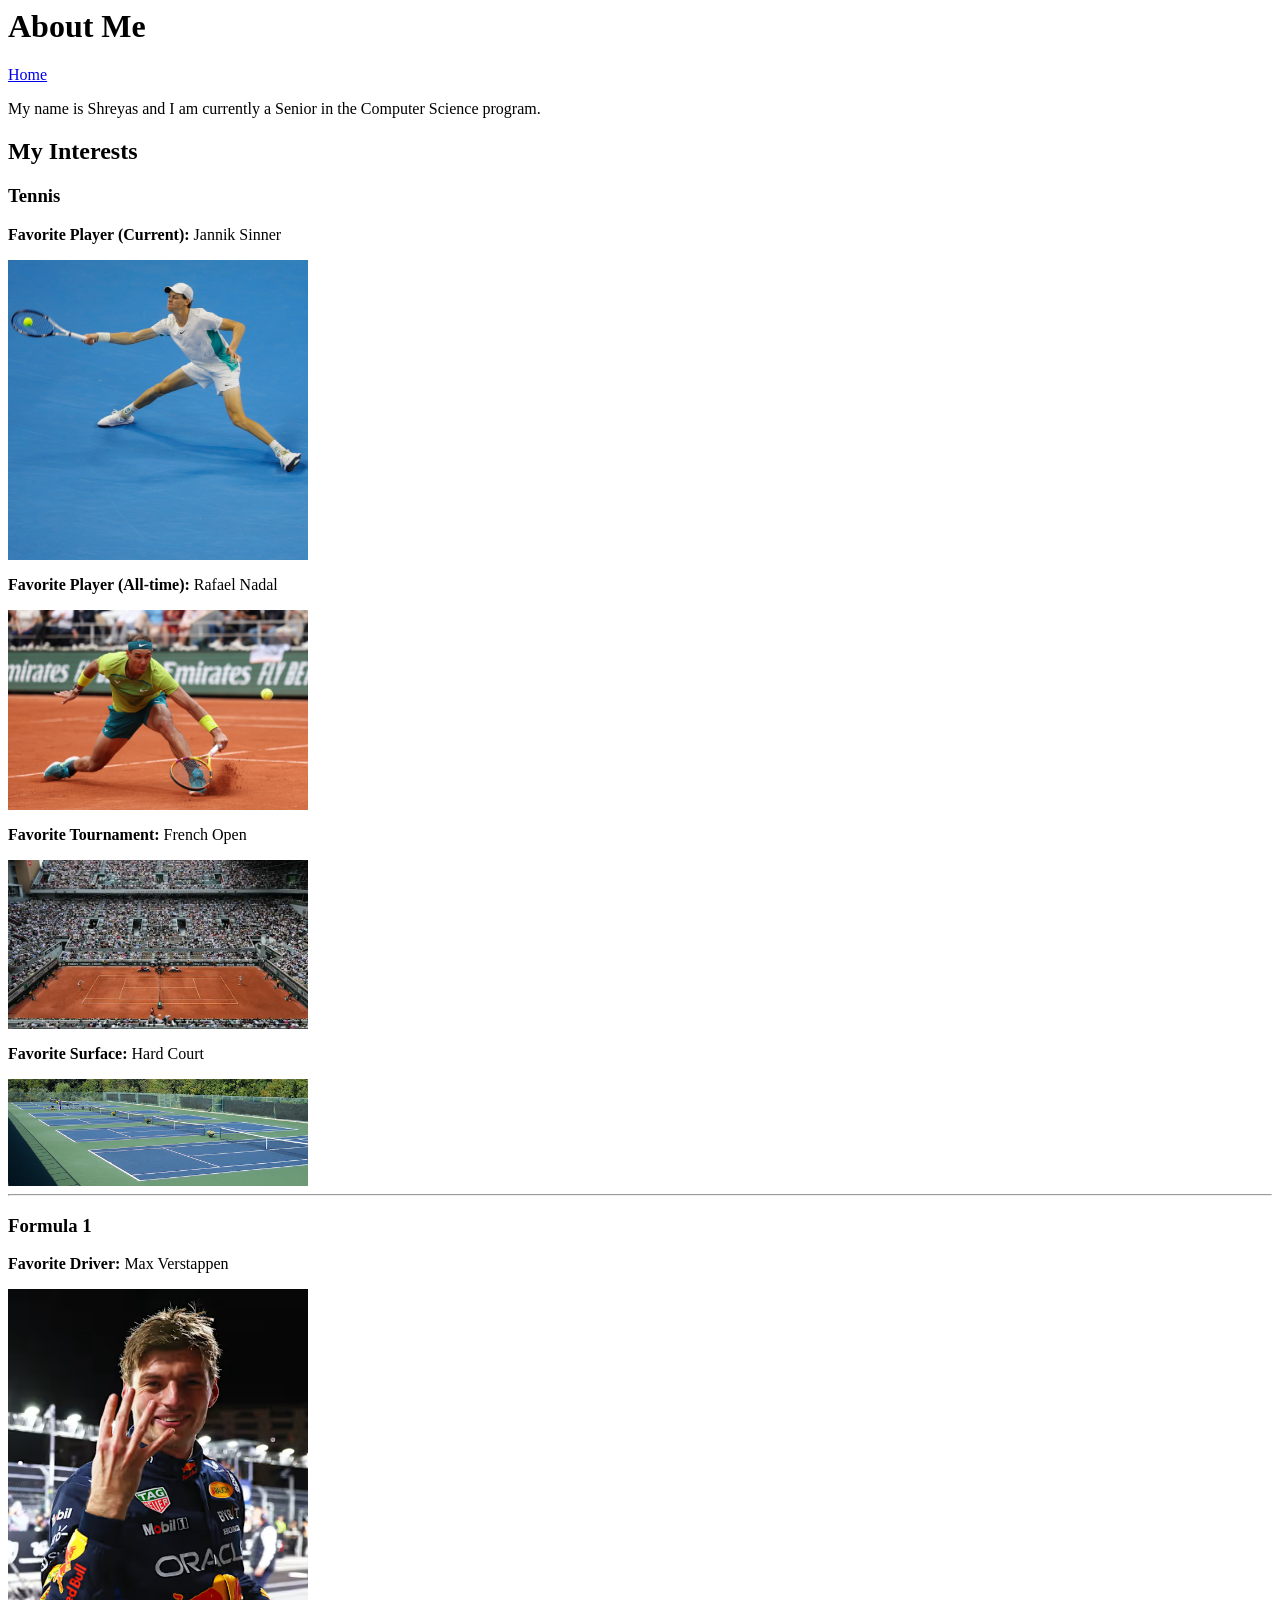
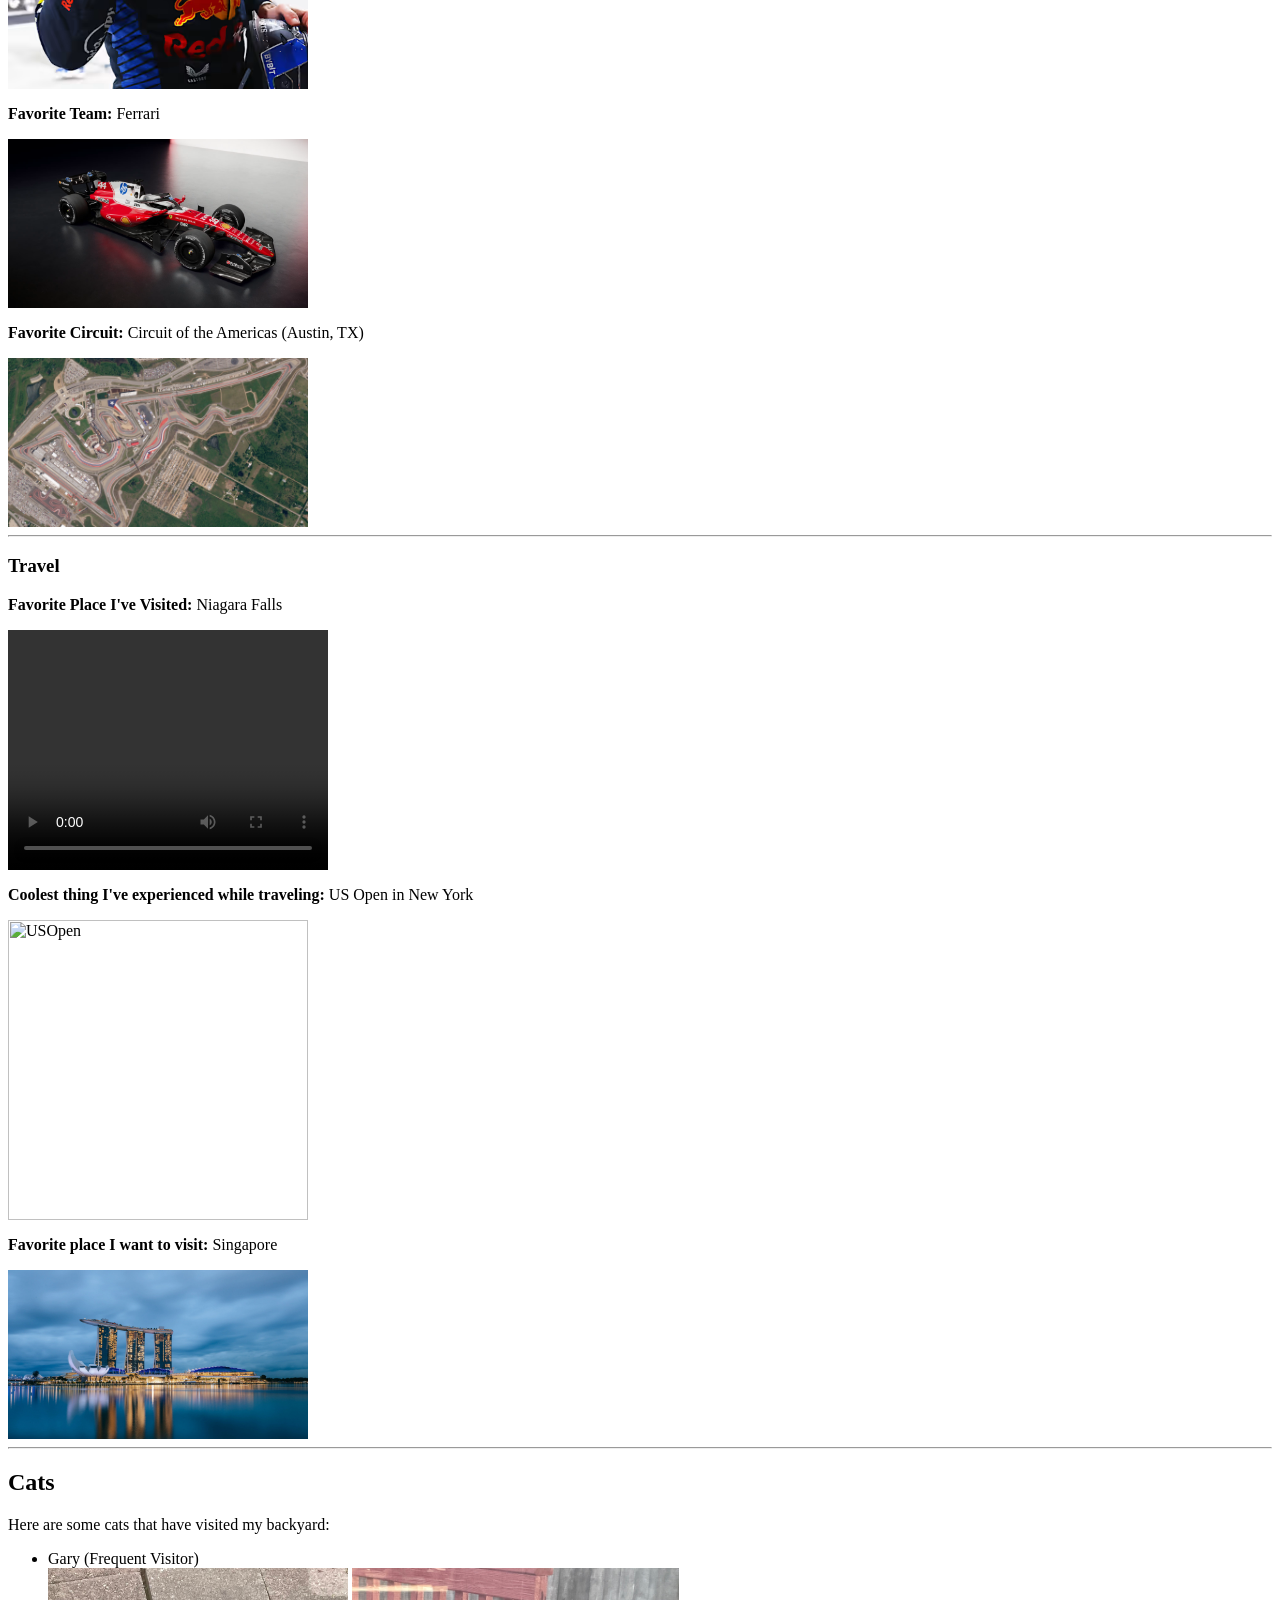
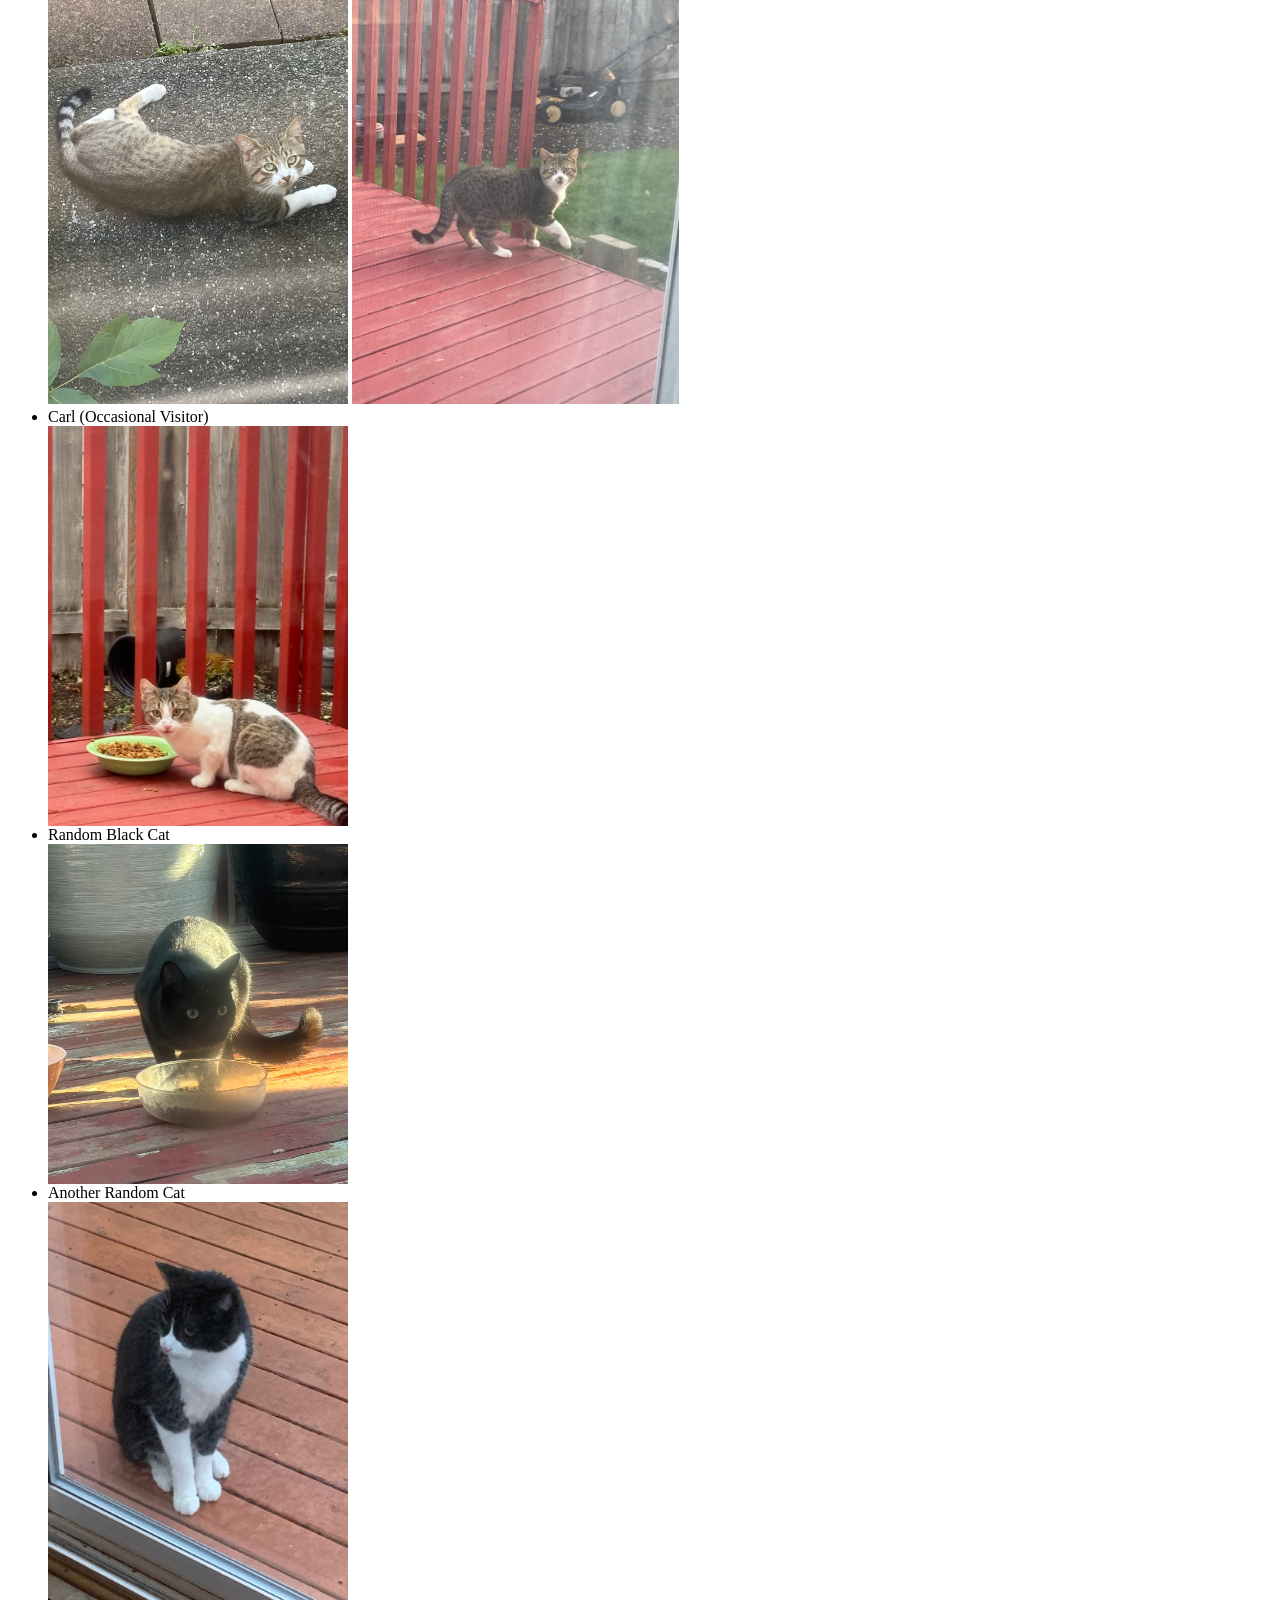
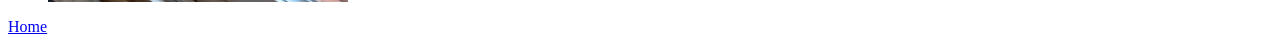
==== pages/aboutme.html @ 6d33c355 "small fix" ====
<html>
    <body>
        <h1>About Me</h1>
        <a href="../index.html">Home</a>
        <p>My name is Shreyas and I am currently a Senior in the Computer Science program.</p>
        <section>
            <h2>My Interests</h2>
            <h3>Tennis</h3>
                <p><strong>Favorite Player (Current):</strong> Jannik Sinner</p>
                    <img src="../images/Sinner.jpg" alt="Jannik Sinner" width="300"/>
                <p><strong>Favorite Player (All-time):</strong> Rafael Nadal</p>
                    <img src="../images/Rafa.jpg" alt="Rafael Nadal" width="300"/>
                <p><strong>Favorite Tournament:</strong> French Open</p>
                    <img src="../images/FrenchOpen.jpg" alt="French Open" width="300"/>
                <p><strong>Favorite Surface:</strong> Hard Court</p>
                    <img src="../images/HardCourts.jpg" alt="Hard Court" width="300"/>
            <hr/>

            <h3>Formula 1</h3>
                <p><strong>Favorite Driver:</strong> Max Verstappen</p>
                    <img src="../images/Verstappen.jpg" alt="Max Verstappen" width="300"/>
                <p><strong>Favorite Team:</strong> Ferrari</p>
                    <img src="../images/Ferrari.jpg" alt="Ferrari" width="300"/>
                <p><strong>Favorite Circuit:</strong> Circuit of the Americas (Austin, TX)</p>
                    <img src="../images/COTA.jpg" alt="Circuit of the Americas" width="300"/>
            <hr/>

            <h3>Travel</h3>
                <p><strong>Favorite Place I've Visited:</strong> Niagara Falls</p>
                    <video width="320" height="240" controls>
                        <source src="../video.mov" type="video/quicktime"/>
                        <source src="../video.mov" type="video/mp4"/>
                    </video>
                <p><strong>Coolest thing I've experienced while traveling:</strong> US Open in New York</p>
                    <img src="../images/USOpen.jpg" alt="USOpen" width="300"/>
                <p><strong>Favorite place I want to visit:</strong> Singapore</p>
                    <img src="../images/Singapore.jpg" alt="Singapore" width="300"/>
            <hr/>
        </section>

        <section>
            <h2>Cats</h2>
            <p>Here are some cats that have visited my backyard:</p>
            <ul>
                <li>Gary (Frequent Visitor)</li>
                    <img src="../images/Gary.jpg" alt="Gary" width="300"/>
                    <img src="../images/Gary2.jpg" alt="Gary2" width="327"/>
                <li>Carl (Occasional Visitor)</li>
                    <img src="../images/Carl.jpg" alt="Carl" width="300"/>
                <li>Random Black Cat</li>
                    <img src="../images/BlackCat.jpg" alt="Black Cat" width="300"/>
                <li>Another Random Cat</li>
                    <img src="../images/BlackWhiteCat.JPG" alt="Black and White Cat" width="300"/>
            </ul>
        </section>

        <a href="../index.html">Home</a>
    </body>
</html>
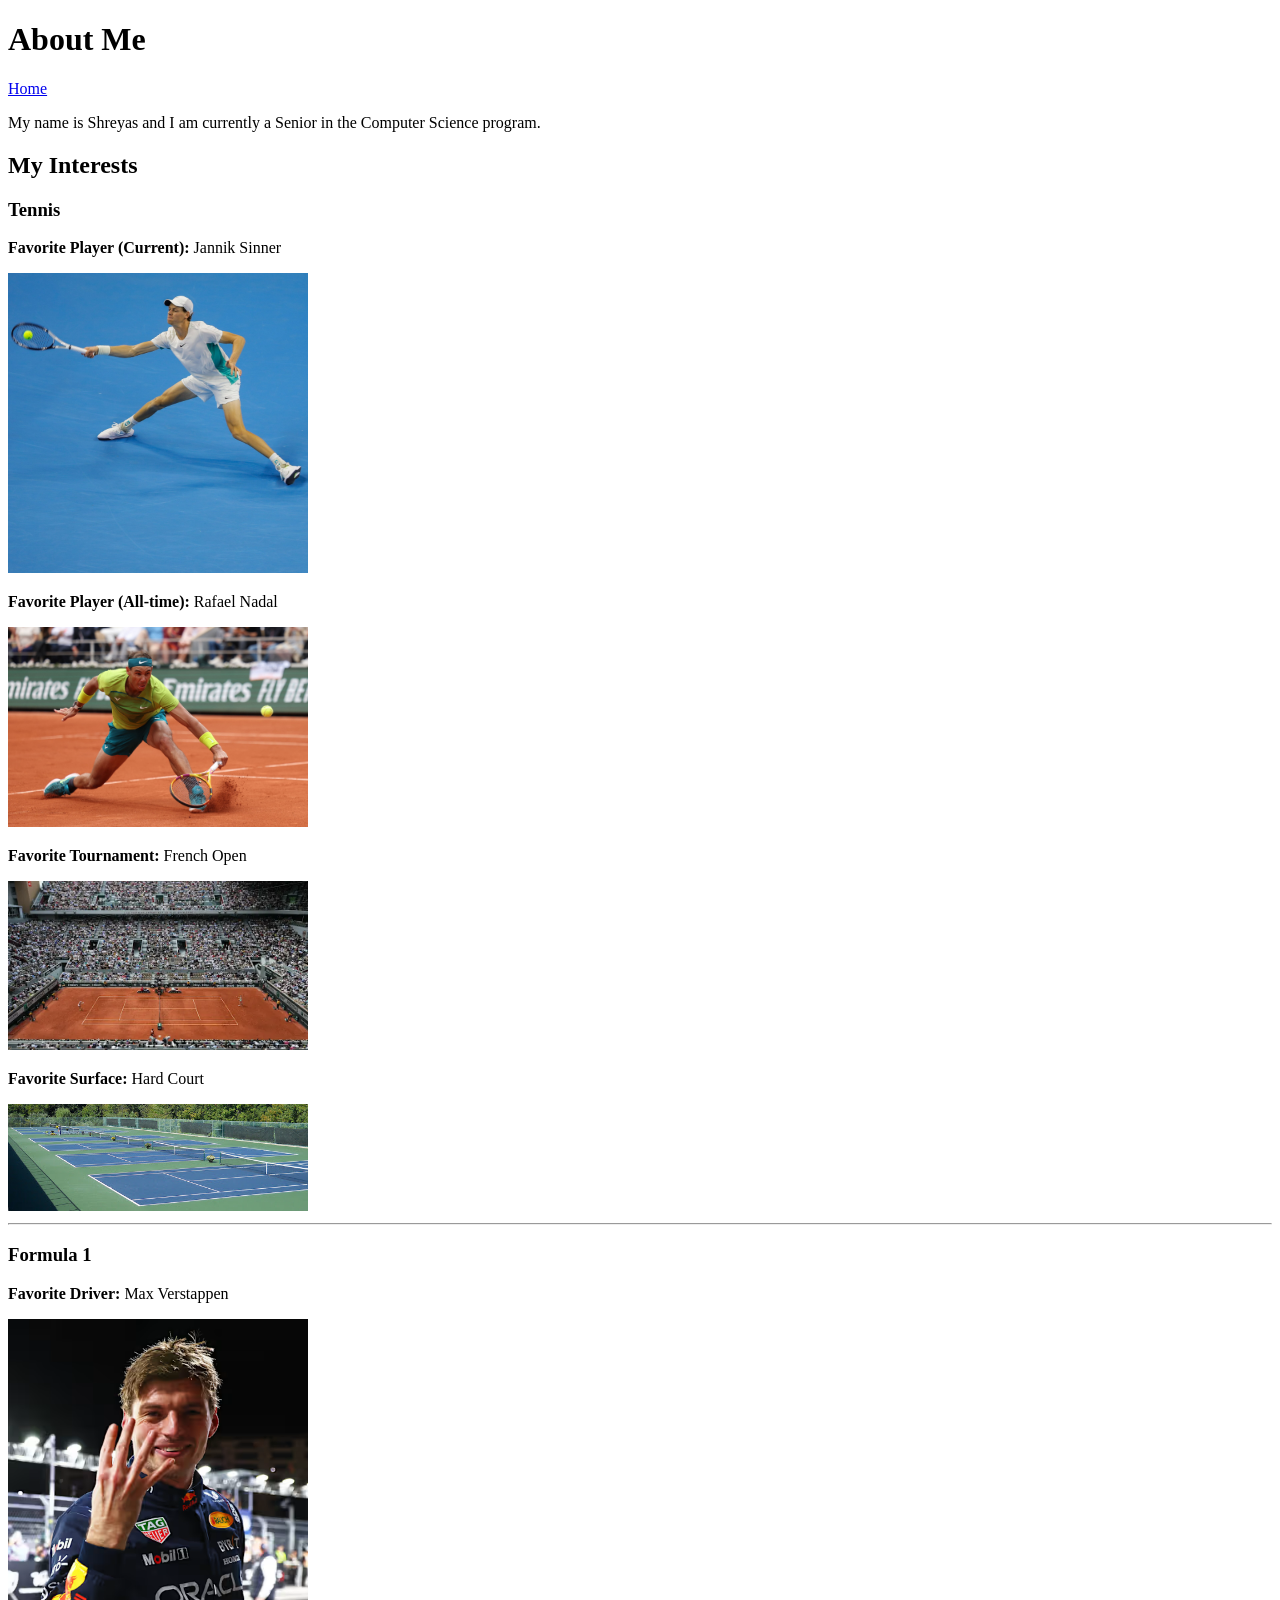
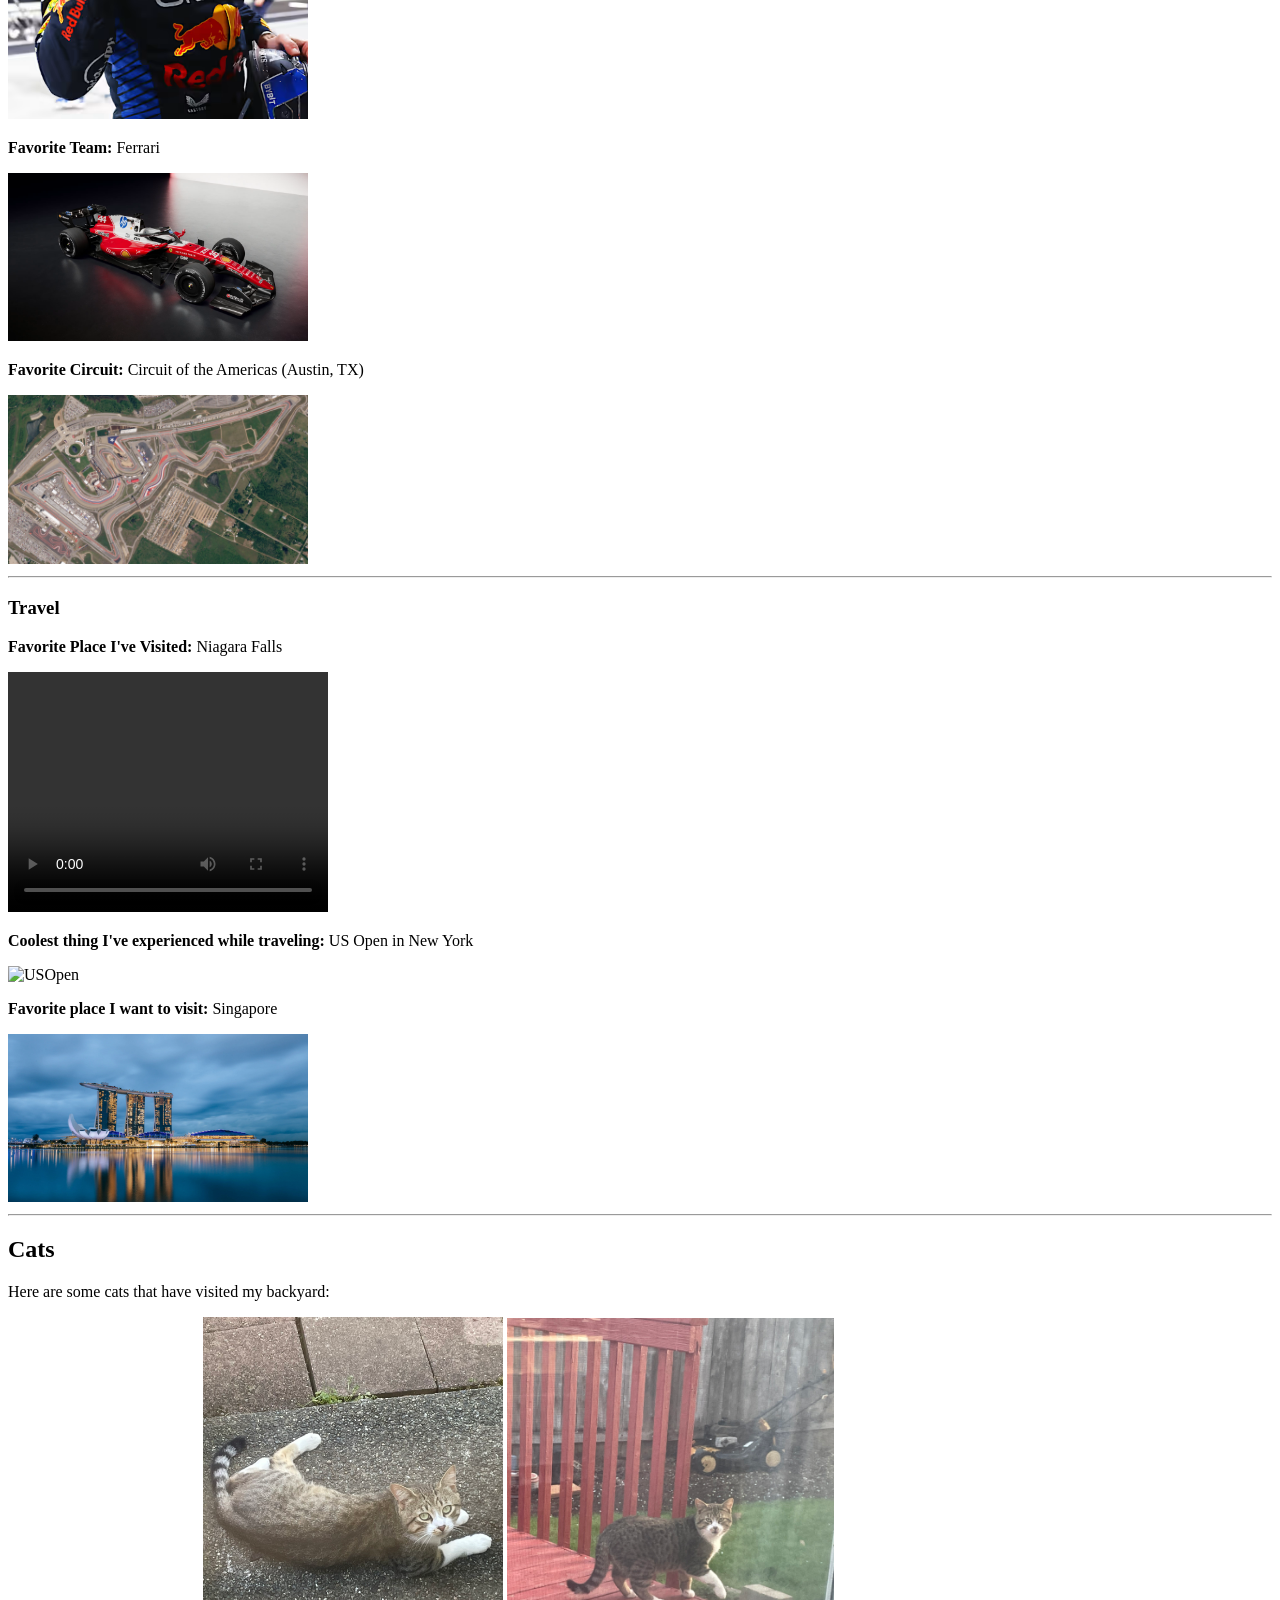
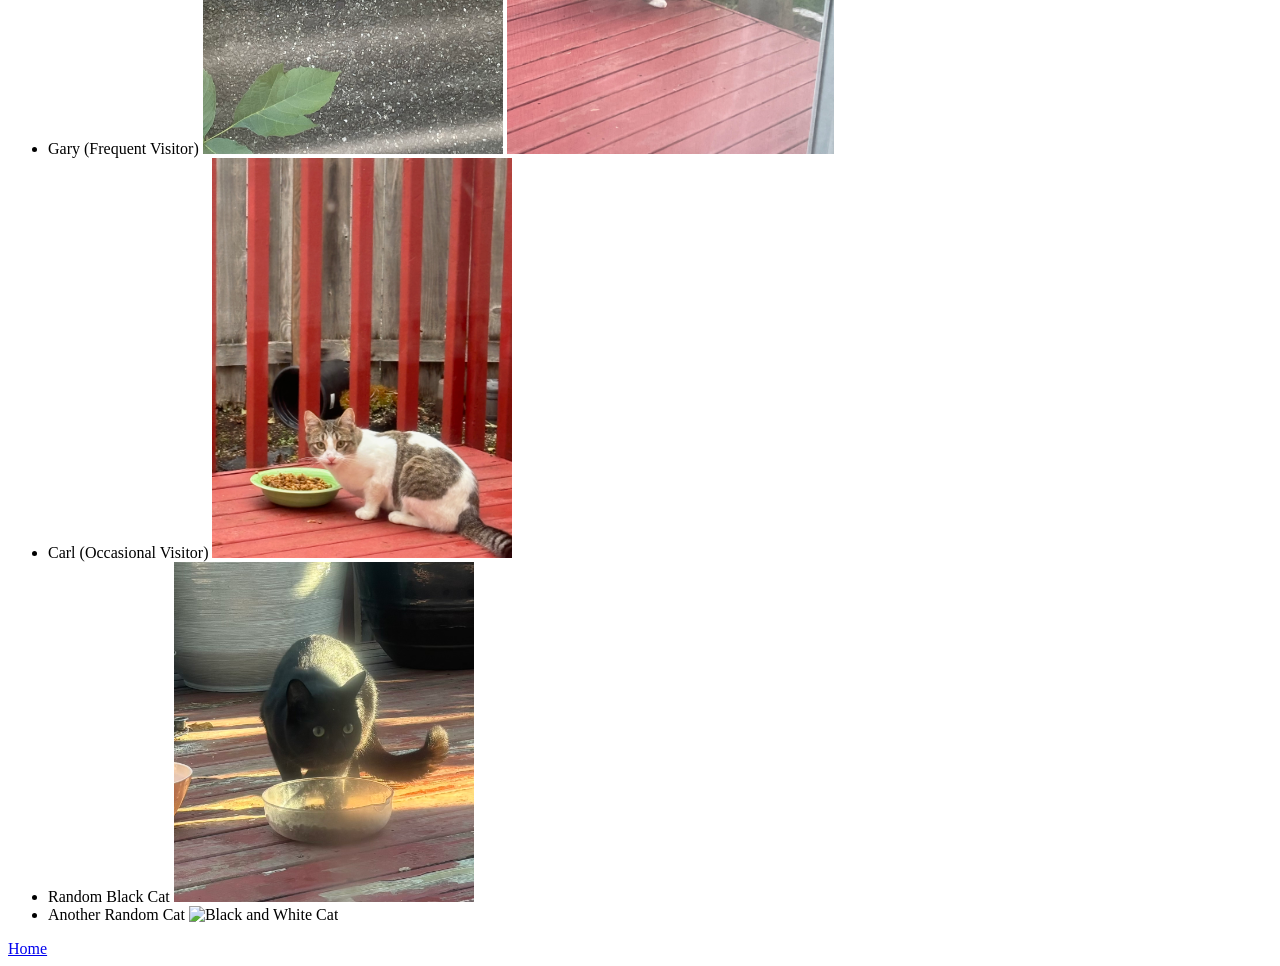
==== commit 7609ffeb: "More validator fixes" ====
--- a/pages/aboutme.html
+++ b/pages/aboutme.html
@@ -1,4 +1,8 @@
-<html>
+<!DOCTYPE html>
+<html lang="en">
+    <head>
+        <title>About Me</title>
+    </head>
     <body>
         <h1>About Me</h1>
         <a href="../index.html">Home</a>
@@ -7,50 +11,58 @@
             <h2>My Interests</h2>
             <h3>Tennis</h3>
                 <p><strong>Favorite Player (Current):</strong> Jannik Sinner</p>
-                    <img src="../images/Sinner.jpg" alt="Jannik Sinner" width="300"/>
+                    <img src="../images/Sinner.jpg" alt="Jannik Sinner" width="300">
                 <p><strong>Favorite Player (All-time):</strong> Rafael Nadal</p>
-                    <img src="../images/Rafa.jpg" alt="Rafael Nadal" width="300"/>
+                    <img src="../images/Rafa.jpg" alt="Rafael Nadal" width="300">
                 <p><strong>Favorite Tournament:</strong> French Open</p>
-                    <img src="../images/FrenchOpen.jpg" alt="French Open" width="300"/>
+                    <img src="../images/FrenchOpen.jpg" alt="French Open" width="300">
                 <p><strong>Favorite Surface:</strong> Hard Court</p>
-                    <img src="../images/HardCourts.jpg" alt="Hard Court" width="300"/>
-            <hr/>
+                    <img src="../images/HardCourts.jpg" alt="Hard Court" width="300">
+            <hr>
 
             <h3>Formula 1</h3>
                 <p><strong>Favorite Driver:</strong> Max Verstappen</p>
-                    <img src="../images/Verstappen.jpg" alt="Max Verstappen" width="300"/>
+                    <img src="../images/Verstappen.jpg" alt="Max Verstappen" width="300">
                 <p><strong>Favorite Team:</strong> Ferrari</p>
-                    <img src="../images/Ferrari.jpg" alt="Ferrari" width="300"/>
+                    <img src="../images/Ferrari.jpg" alt="Ferrari" width="300">
                 <p><strong>Favorite Circuit:</strong> Circuit of the Americas (Austin, TX)</p>
-                    <img src="../images/COTA.jpg" alt="Circuit of the Americas" width="300"/>
-            <hr/>
+                    <img src="../images/COTA.jpg" alt="Circuit of the Americas" width="300">
+            <hr>
 
             <h3>Travel</h3>
                 <p><strong>Favorite Place I've Visited:</strong> Niagara Falls</p>
                     <video width="320" height="240" controls>
-                        <source src="../video.mov" type="video/quicktime"/>
-                        <source src="../video.mov" type="video/mp4"/>
+                        <source src="../video.mov" type="video/quicktime">
+                        <source src="../video.mov" type="video/mp4">
                     </video>
                 <p><strong>Coolest thing I've experienced while traveling:</strong> US Open in New York</p>
-                    <img src="../images/USOpen.jpg" alt="USOpen" width="300"/>
+                    <img src="../images/USOpen.jpg" alt="USOpen" width="300">
                 <p><strong>Favorite place I want to visit:</strong> Singapore</p>
-                    <img src="../images/Singapore.jpg" alt="Singapore" width="300"/>
-            <hr/>
+                    <img src="../images/Singapore.jpg" alt="Singapore" width="300">
+            <hr>
         </section>
 
         <section>
             <h2>Cats</h2>
             <p>Here are some cats that have visited my backyard:</p>
             <ul>
-                <li>Gary (Frequent Visitor)</li>
-                    <img src="../images/Gary.jpg" alt="Gary" width="300"/>
-                    <img src="../images/Gary2.jpg" alt="Gary2" width="327"/>
-                <li>Carl (Occasional Visitor)</li>
-                    <img src="../images/Carl.jpg" alt="Carl" width="300"/>
-                <li>Random Black Cat</li>
-                    <img src="../images/BlackCat.jpg" alt="Black Cat" width="300"/>
-                <li>Another Random Cat</li>
-                    <img src="../images/BlackWhiteCat.JPG" alt="Black and White Cat" width="300"/>
+                <li>
+                    Gary (Frequent Visitor)
+                    <img src="../images/Gary.jpg" alt="Gary" width="300">
+                    <img src="../images/Gary2.jpg" alt="Gary2" width="327">
+                </li>
+                <li>
+                    Carl (Occasional Visitor)
+                    <img src="../images/Carl.jpg" alt="Carl" width="300">
+                </li>
+                <li>
+                    Random Black Cat
+                    <img src="../images/BlackCat.jpg" alt="Black Cat" width="300">
+                </li>
+                <li>
+                    Another Random Cat
+                    <img src="../images/BlackWhiteCat.jpg" alt="Black and White Cat" width="300">
+                </li>
             </ul>
         </section>
 
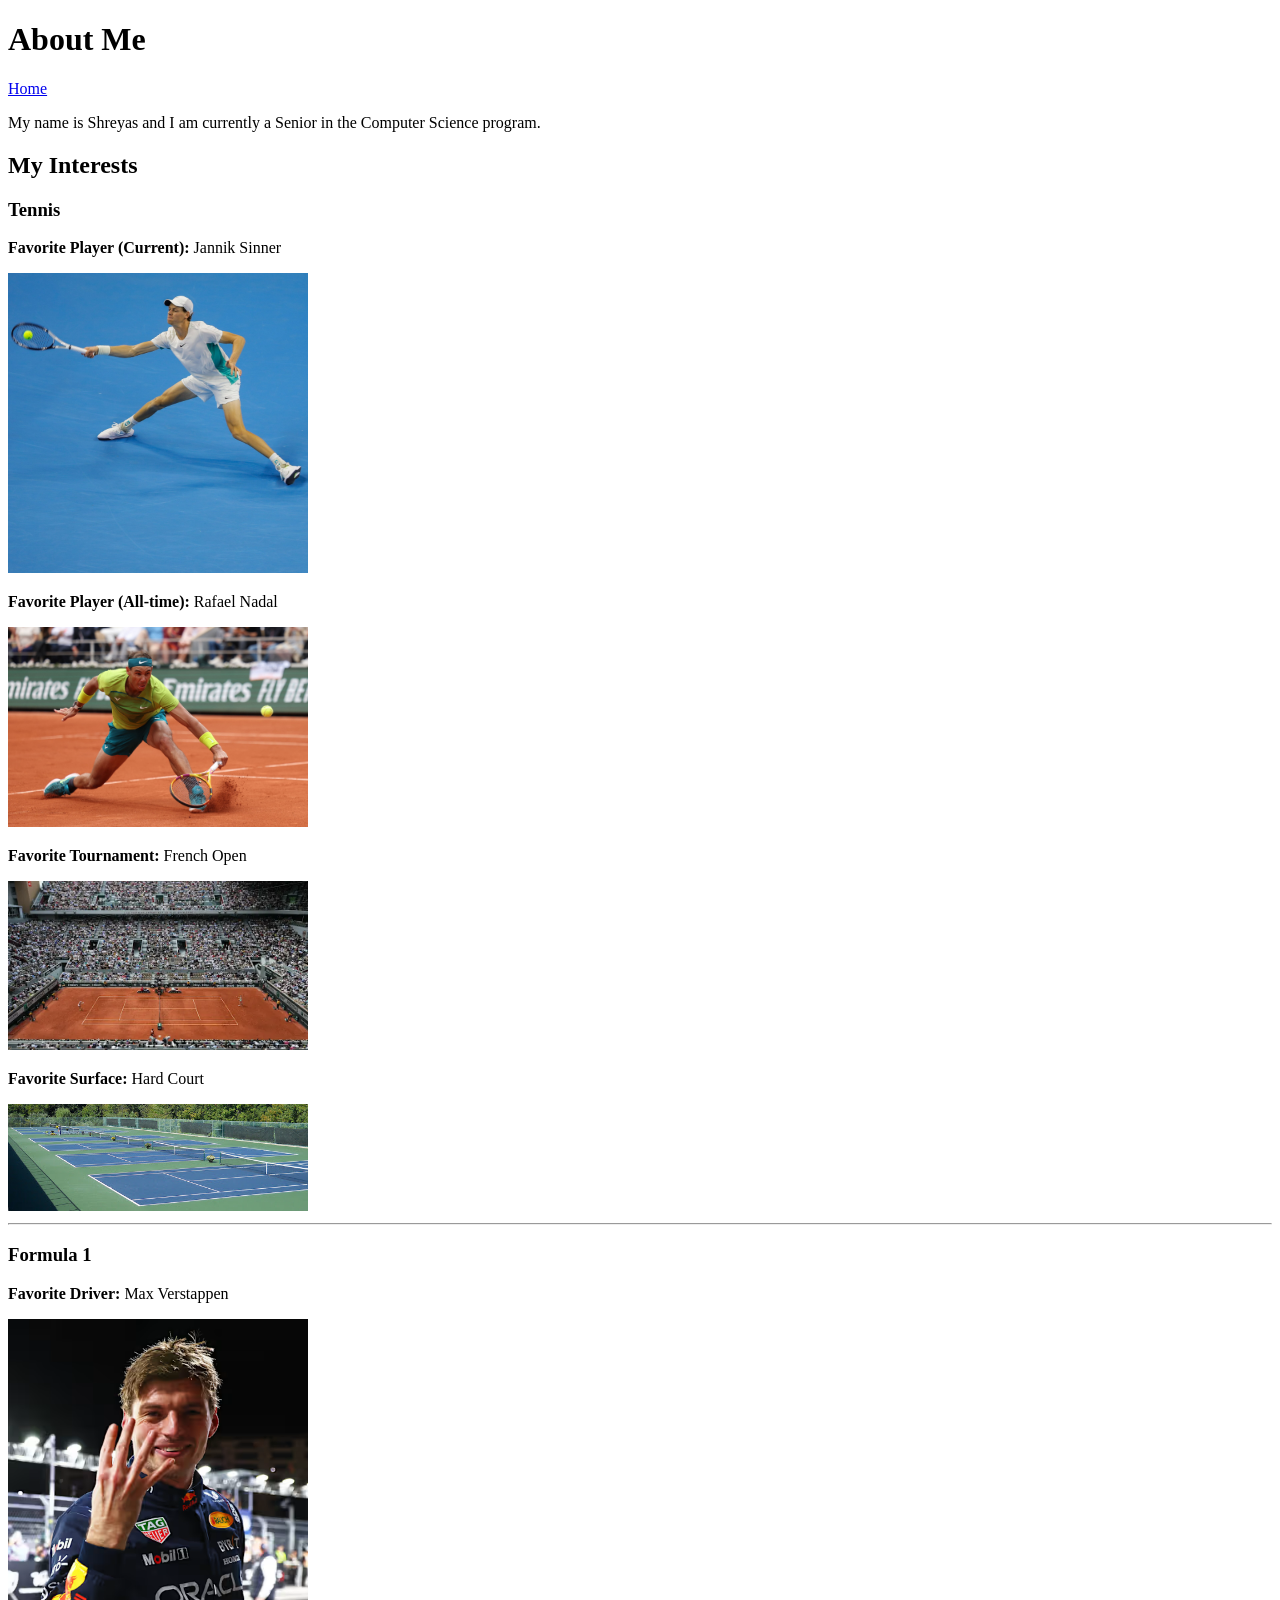
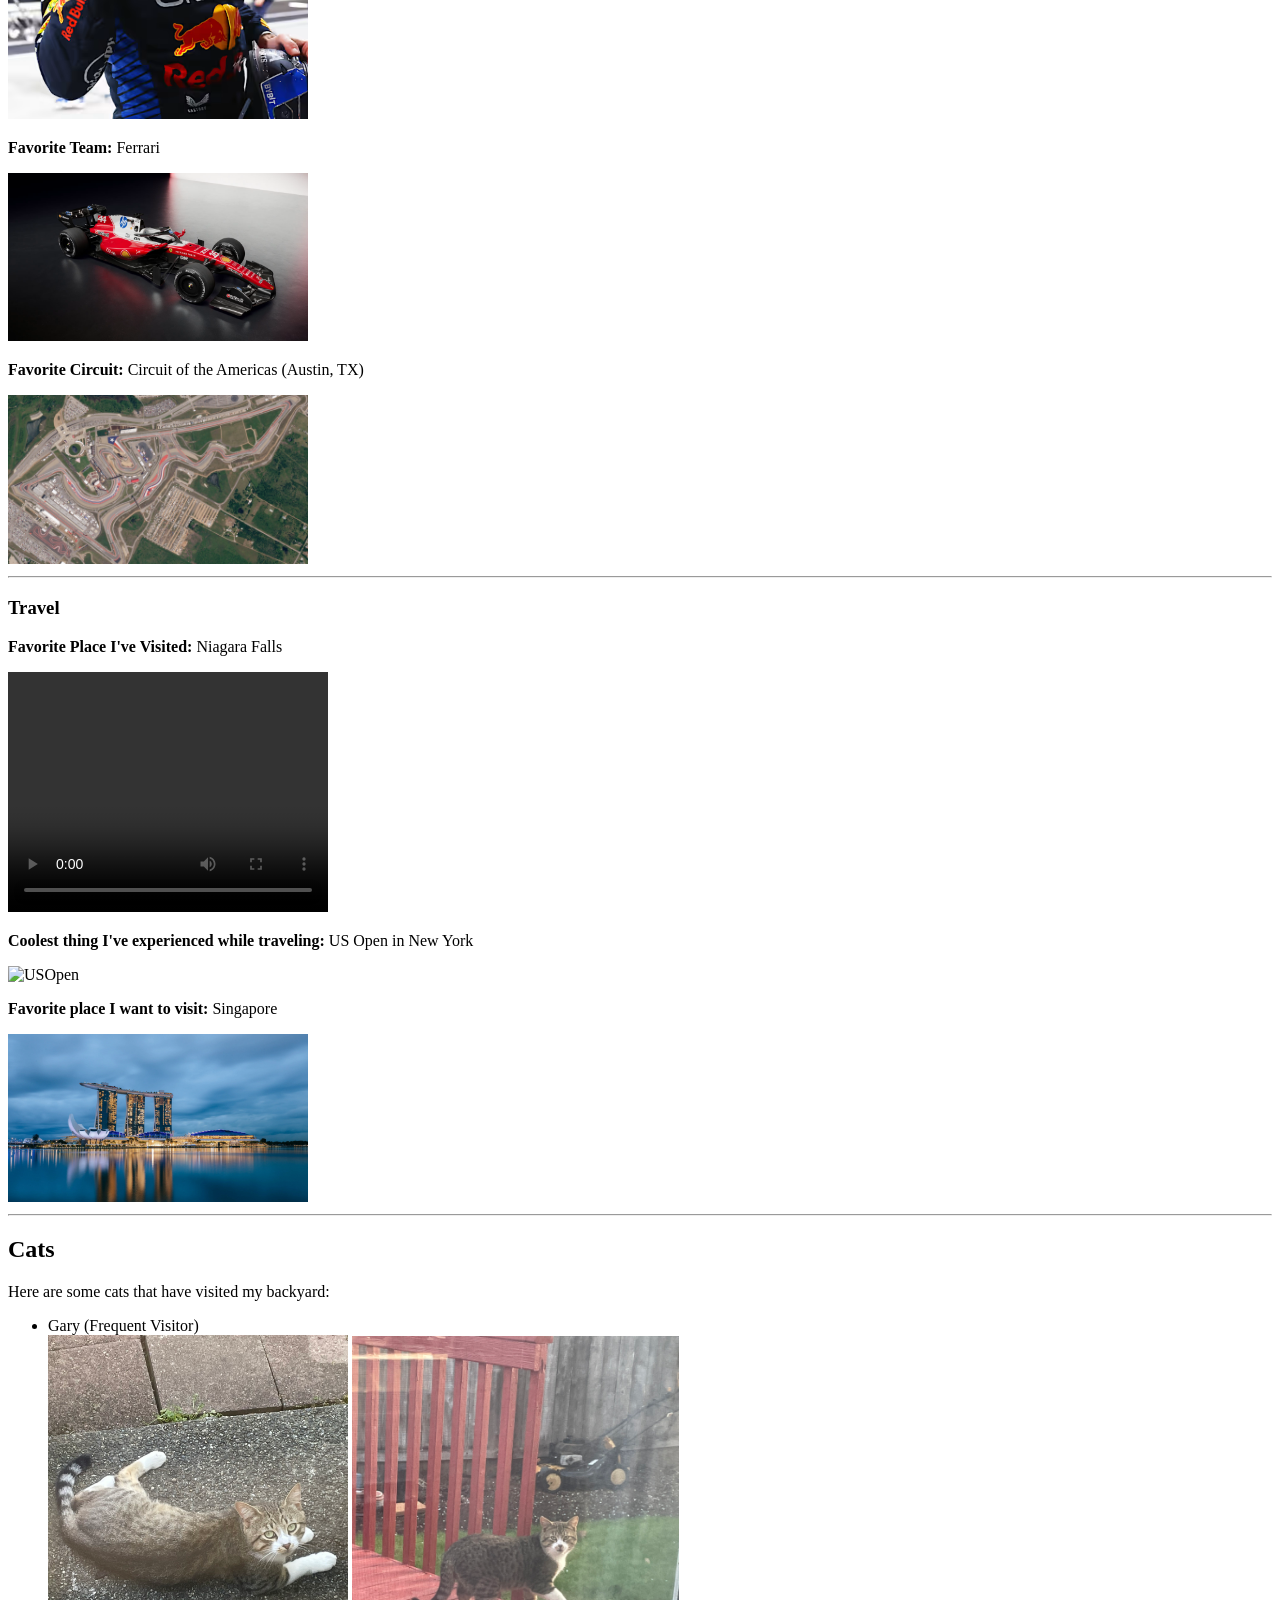
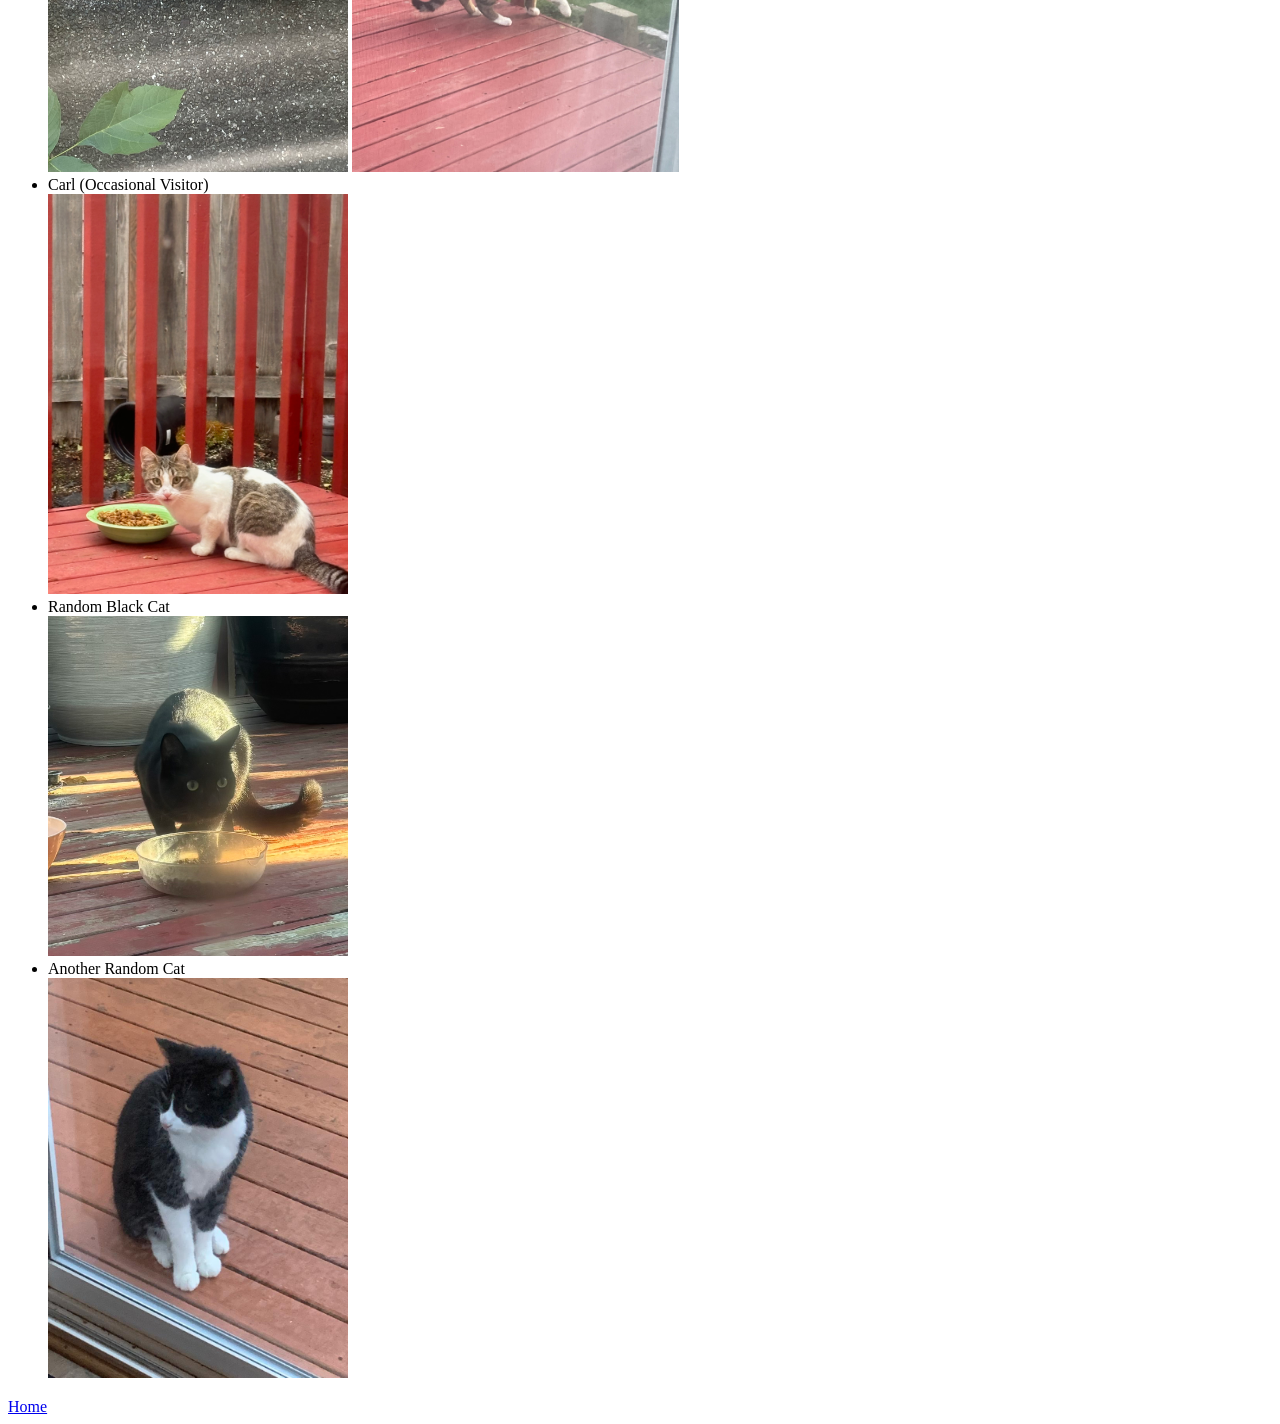
==== commit 1d7c375d: "Formatting fix" ====
--- a/pages/aboutme.html
+++ b/pages/aboutme.html
@@ -47,21 +47,21 @@
             <p>Here are some cats that have visited my backyard:</p>
             <ul>
                 <li>
-                    Gary (Frequent Visitor)
+                    Gary (Frequent Visitor) <br>
                     <img src="../images/Gary.jpg" alt="Gary" width="300">
                     <img src="../images/Gary2.jpg" alt="Gary2" width="327">
                 </li>
                 <li>
-                    Carl (Occasional Visitor)
+                    Carl (Occasional Visitor) <br>
                     <img src="../images/Carl.jpg" alt="Carl" width="300">
                 </li>
                 <li>
-                    Random Black Cat
+                    Random Black Cat <br>
                     <img src="../images/BlackCat.jpg" alt="Black Cat" width="300">
                 </li>
                 <li>
-                    Another Random Cat
-                    <img src="../images/BlackWhiteCat.jpg" alt="Black and White Cat" width="300">
+                    Another Random Cat <br>
+                    <img src="../images/WhiteBlackCat.jpg" alt="Black and White Cat" width="300">
                 </li>
             </ul>
         </section>
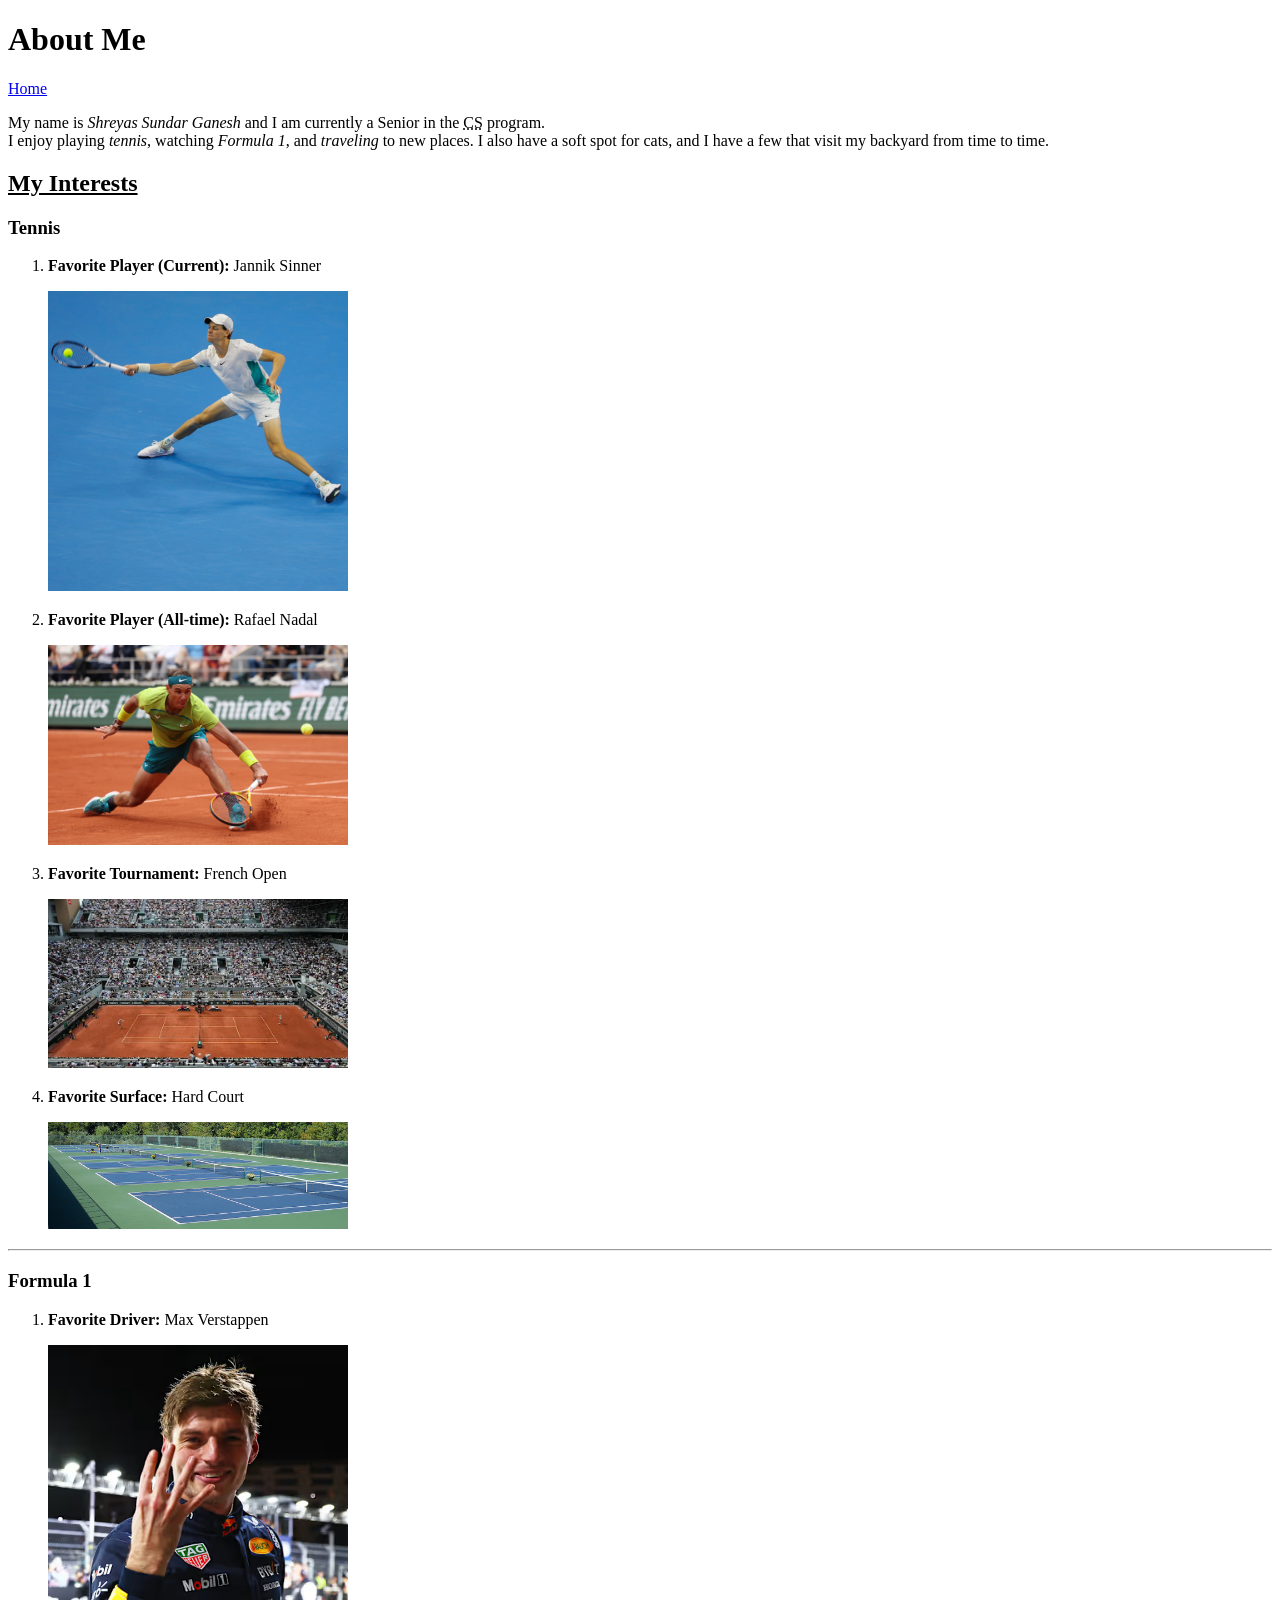
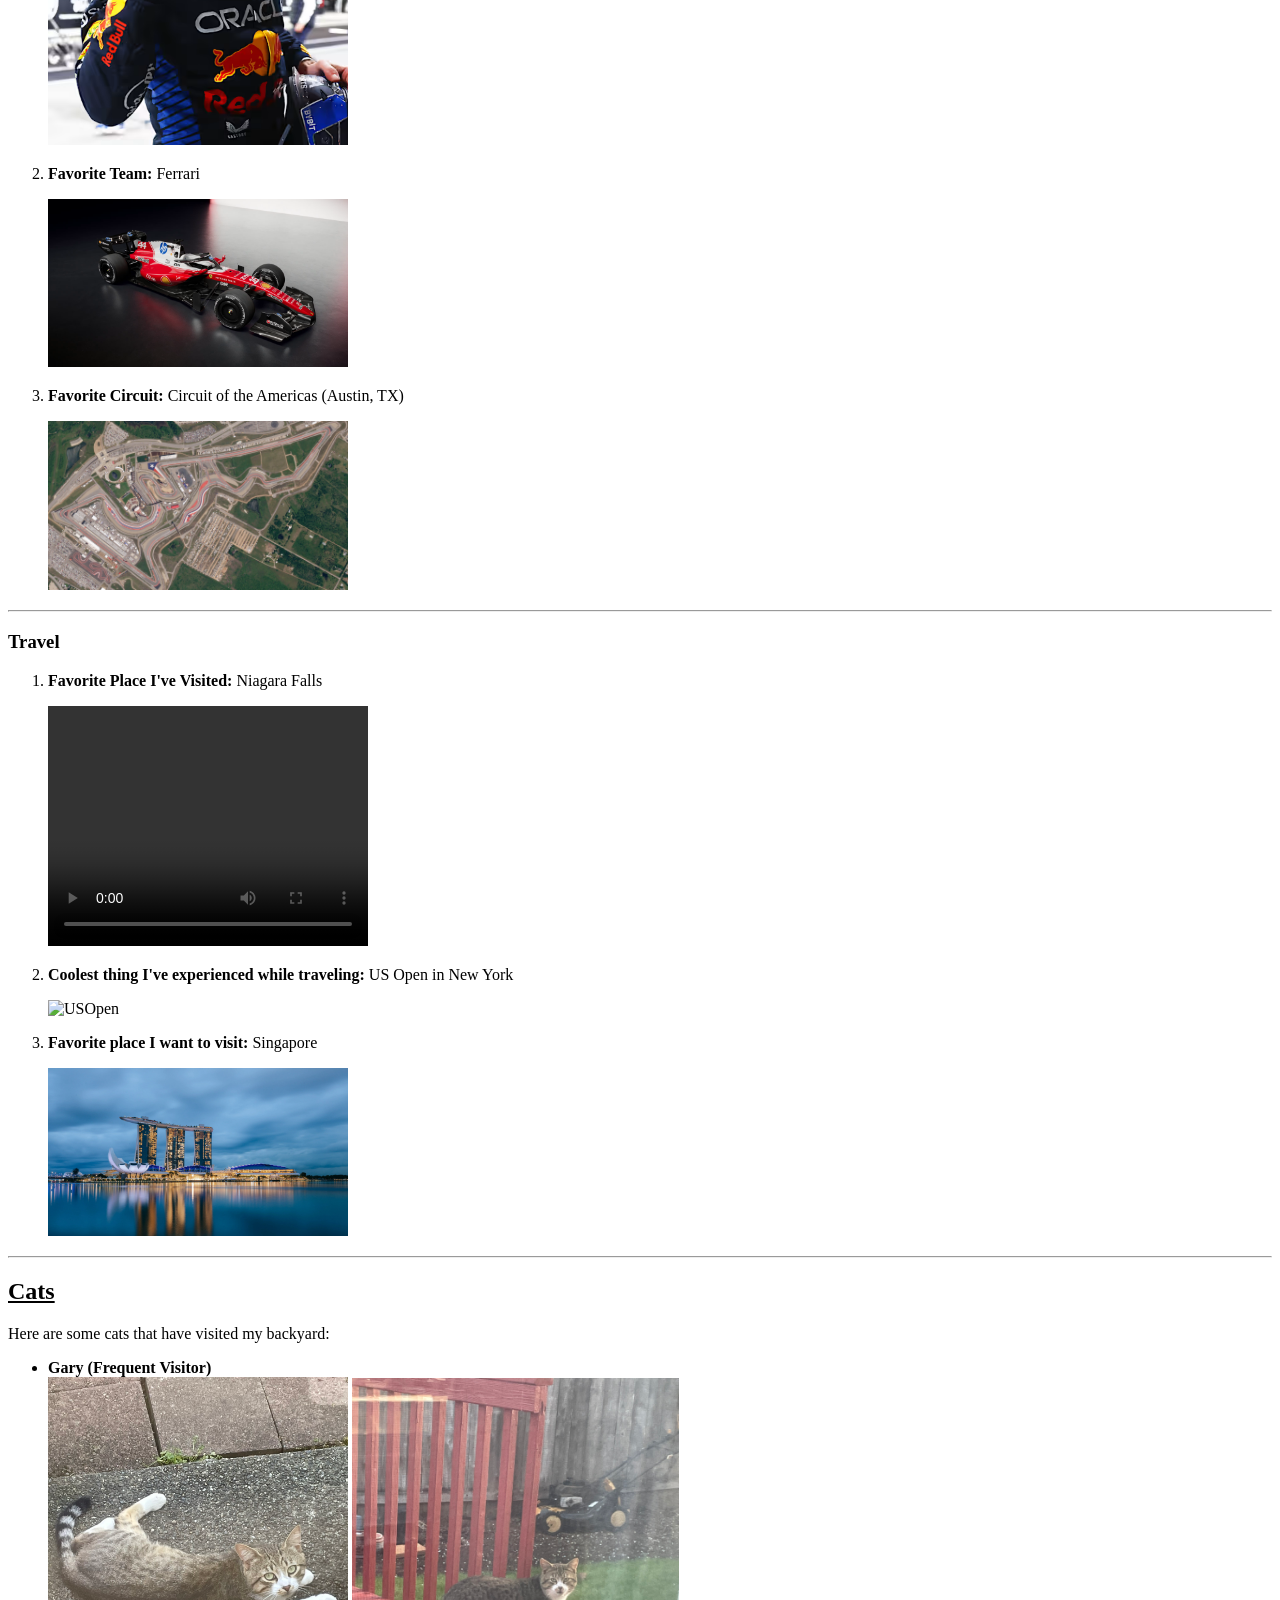
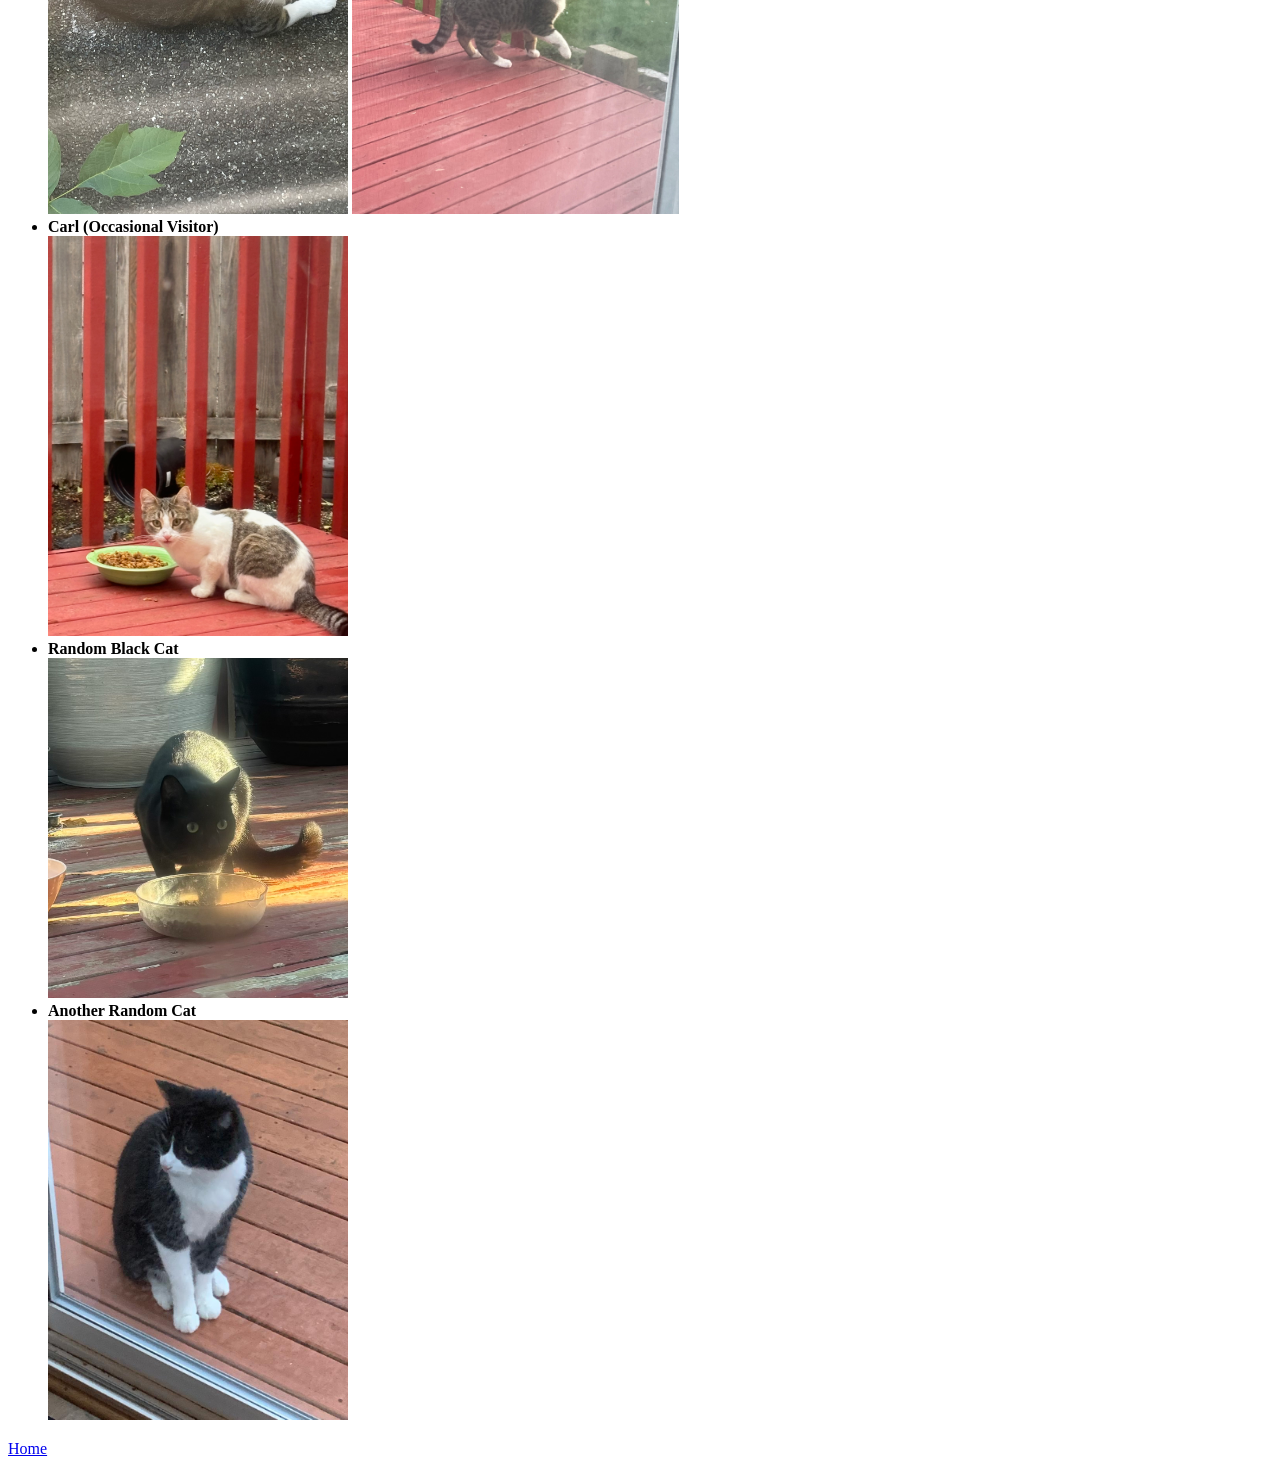
==== commit 7a86a79c: "Add some more elements" ====
--- a/pages/aboutme.html
+++ b/pages/aboutme.html
@@ -6,61 +6,91 @@
     <body>
         <h1>About Me</h1>
         <a href="../index.html">Home</a>
-        <p>My name is Shreyas and I am currently a Senior in the Computer Science program.</p>
+        <p>
+            <span>My name is <em>Shreyas Sundar Ganesh</em> and I am currently a Senior in the <abbr title="Computer Science">CS</abbr> program.</span> <br>
+            <span>I enjoy playing <i>tennis</i>, watching <i>Formula 1</i>, and <i>traveling</i> to new places. I also have a soft spot for cats, and I have a few that visit my backyard from time to time.</span>
+        </p>
         <section>
-            <h2>My Interests</h2>
+            <h2><u>My Interests</u></h2>
             <h3>Tennis</h3>
-                <p><strong>Favorite Player (Current):</strong> Jannik Sinner</p>
+            <ol>
+                <li>
+                    <p><strong>Favorite Player (Current):</strong> Jannik Sinner</p>
                     <img src="../images/Sinner.jpg" alt="Jannik Sinner" width="300">
-                <p><strong>Favorite Player (All-time):</strong> Rafael Nadal</p>
+                </li>
+                <li>
+                    <p><strong>Favorite Player (All-time):</strong> Rafael Nadal</p>
                     <img src="../images/Rafa.jpg" alt="Rafael Nadal" width="300">
-                <p><strong>Favorite Tournament:</strong> French Open</p>
+                </li>
+                <li>
+                    <p><strong>Favorite Tournament:</strong> French Open</p>
                     <img src="../images/FrenchOpen.jpg" alt="French Open" width="300">
-                <p><strong>Favorite Surface:</strong> Hard Court</p>
+                </li>
+                <li>
+                    <p><strong>Favorite Surface:</strong> Hard Court</p>
                     <img src="../images/HardCourts.jpg" alt="Hard Court" width="300">
+                </li>
+            </ol>
+            </section>
             <hr>
 
             <h3>Formula 1</h3>
-                <p><strong>Favorite Driver:</strong> Max Verstappen</p>
+            <ol>
+                <li>
+                    <p><strong>Favorite Driver:</strong> Max Verstappen</p>
                     <img src="../images/Verstappen.jpg" alt="Max Verstappen" width="300">
-                <p><strong>Favorite Team:</strong> Ferrari</p>
+                </li>
+                <li>
+                    <p><strong>Favorite Team:</strong> Ferrari</p>
                     <img src="../images/Ferrari.jpg" alt="Ferrari" width="300">
-                <p><strong>Favorite Circuit:</strong> Circuit of the Americas (Austin, TX)</p>
+                </li>
+                <li>
+                    <p><strong>Favorite Circuit:</strong> Circuit of the Americas (Austin, TX)</p>
                     <img src="../images/COTA.jpg" alt="Circuit of the Americas" width="300">
+                </li>
+            </ol>
             <hr>
 
             <h3>Travel</h3>
-                <p><strong>Favorite Place I've Visited:</strong> Niagara Falls</p>
+            <ol>
+                <li>
+                    <p><strong>Favorite Place I've Visited:</strong> Niagara Falls</p>
                     <video width="320" height="240" controls>
                         <source src="../video.mov" type="video/quicktime">
                         <source src="../video.mov" type="video/mp4">
                     </video>
-                <p><strong>Coolest thing I've experienced while traveling:</strong> US Open in New York</p>
+                </li>
+                <li>
+                    <p><strong>Coolest thing I've experienced while traveling:</strong> US Open in New York</p>
                     <img src="../images/USOpen.jpg" alt="USOpen" width="300">
-                <p><strong>Favorite place I want to visit:</strong> Singapore</p>
+                </li>
+                <li>
+                    <p><strong>Favorite place I want to visit:</strong> Singapore</p>
                     <img src="../images/Singapore.jpg" alt="Singapore" width="300">
+                </li>
+            </ol>
             <hr>
         </section>
 
         <section>
-            <h2>Cats</h2>
+            <h2><u>Cats</u></h2>
             <p>Here are some cats that have visited my backyard:</p>
             <ul>
                 <li>
-                    Gary (Frequent Visitor) <br>
+                    <b>Gary (Frequent Visitor)</b> <br>
                     <img src="../images/Gary.jpg" alt="Gary" width="300">
                     <img src="../images/Gary2.jpg" alt="Gary2" width="327">
                 </li>
                 <li>
-                    Carl (Occasional Visitor) <br>
+                    <b>Carl (Occasional Visitor)</b> <br>
                     <img src="../images/Carl.jpg" alt="Carl" width="300">
                 </li>
                 <li>
-                    Random Black Cat <br>
+                    <b>Random Black Cat</b> <br>
                     <img src="../images/BlackCat.jpg" alt="Black Cat" width="300">
                 </li>
                 <li>
-                    Another Random Cat <br>
+                    <b>Another Random Cat</b> <br>
                     <img src="../images/WhiteBlackCat.jpg" alt="Black and White Cat" width="300">
                 </li>
             </ul>
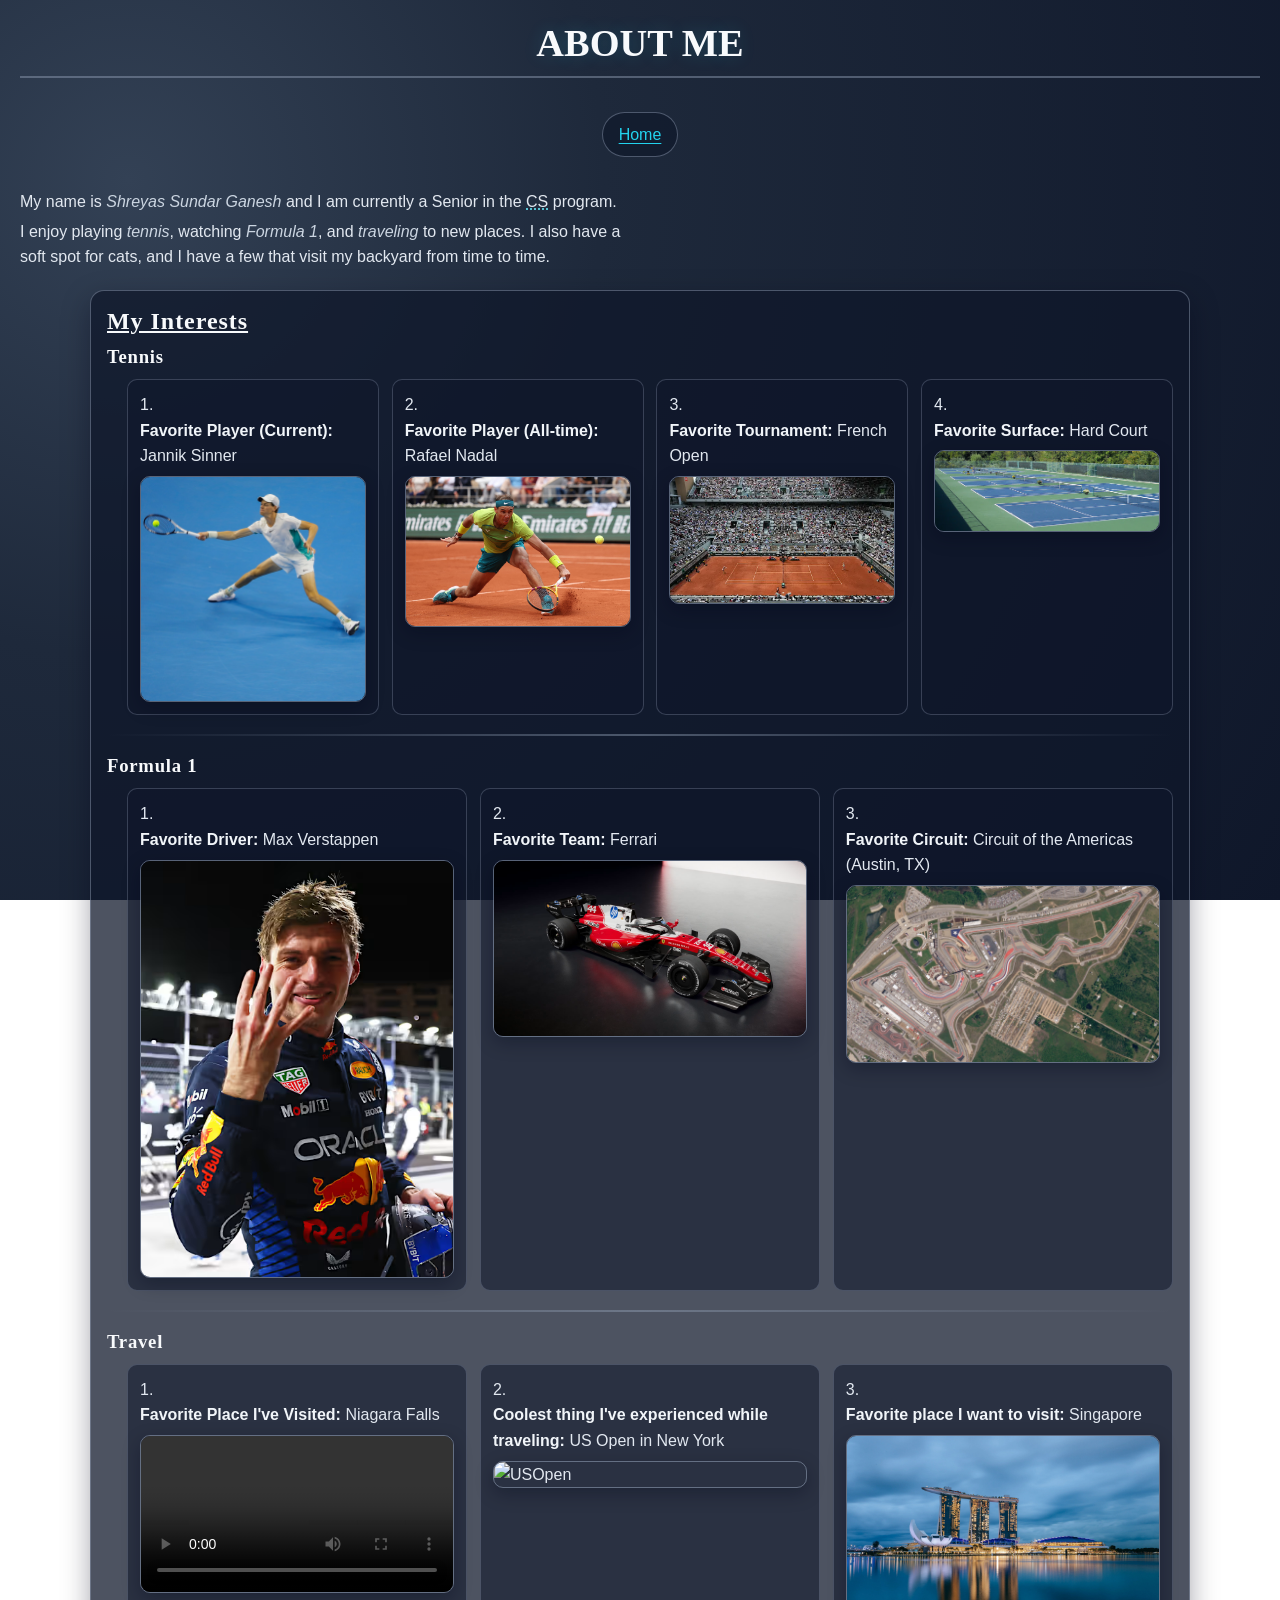
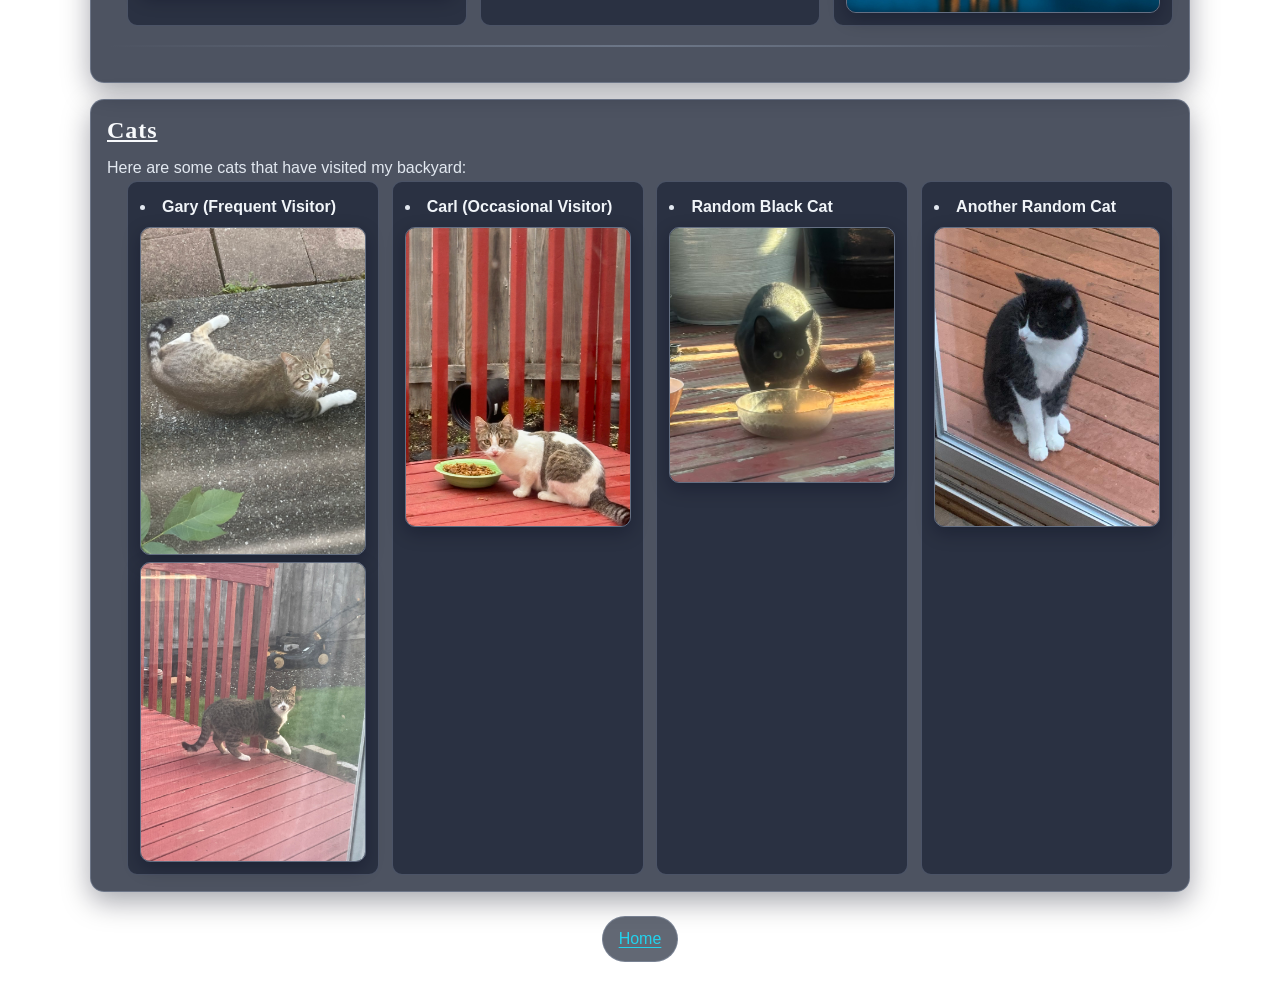
==== commit c4e744f2: "websiteCSS" ====
--- a/pages/aboutme.html
+++ b/pages/aboutme.html
@@ -1,11 +1,14 @@
 <!DOCTYPE html>
 <html lang="en">
     <head>
+        <meta charset="UTF-8">
+        <meta name="viewport" content="width=device-width, initial-scale=1.0">
         <title>About Me</title>
+        <link rel="stylesheet" href="../styles/style.css">
     </head>
     <body>
-        <h1>About Me</h1>
-        <a href="../index.html">Home</a>
+        <h1 class="title">About Me</h1>
+        <a href="../index.html" class="choice">Home</a>
         <p>
             <span>My name is <em>Shreyas Sundar Ganesh</em> and I am currently a Senior in the <abbr title="Computer Science">CS</abbr> program.</span> <br>
             <span>I enjoy playing <i>tennis</i>, watching <i>Formula 1</i>, and <i>traveling</i> to new places. I also have a soft spot for cats, and I have a few that visit my backyard from time to time.</span>
@@ -16,37 +19,36 @@
             <ol>
                 <li>
                     <p><strong>Favorite Player (Current):</strong> Jannik Sinner</p>
-                    <img src="../images/Sinner.jpg" alt="Jannik Sinner" width="300">
+                    <img src="../images/Sinner.jpg" alt="Jannik Sinner">
                 </li>
                 <li>
                     <p><strong>Favorite Player (All-time):</strong> Rafael Nadal</p>
-                    <img src="../images/Rafa.jpg" alt="Rafael Nadal" width="300">
+                    <img src="../images/Rafa.jpg" alt="Rafael Nadal">
                 </li>
                 <li>
                     <p><strong>Favorite Tournament:</strong> French Open</p>
-                    <img src="../images/FrenchOpen.jpg" alt="French Open" width="300">
+                    <img src="../images/FrenchOpen.jpg" alt="French Open">
                 </li>
                 <li>
                     <p><strong>Favorite Surface:</strong> Hard Court</p>
-                    <img src="../images/HardCourts.jpg" alt="Hard Court" width="300">
+                    <img src="../images/HardCourts.jpg" alt="Hard Court">
                 </li>
             </ol>
-            </section>
             <hr>
 
             <h3>Formula 1</h3>
             <ol>
                 <li>
                     <p><strong>Favorite Driver:</strong> Max Verstappen</p>
-                    <img src="../images/Verstappen.jpg" alt="Max Verstappen" width="300">
+                    <img src="../images/Verstappen.jpg" alt="Max Verstappen">
                 </li>
                 <li>
                     <p><strong>Favorite Team:</strong> Ferrari</p>
-                    <img src="../images/Ferrari.jpg" alt="Ferrari" width="300">
+                    <img src="../images/Ferrari.jpg" alt="Ferrari">
                 </li>
                 <li>
                     <p><strong>Favorite Circuit:</strong> Circuit of the Americas (Austin, TX)</p>
-                    <img src="../images/COTA.jpg" alt="Circuit of the Americas" width="300">
+                    <img src="../images/COTA.jpg" alt="Circuit of the Americas">
                 </li>
             </ol>
             <hr>
@@ -55,18 +57,18 @@
             <ol>
                 <li>
                     <p><strong>Favorite Place I've Visited:</strong> Niagara Falls</p>
-                    <video width="320" height="240" controls>
+                    <video controls>
                         <source src="../video.mov" type="video/quicktime">
                         <source src="../video.mov" type="video/mp4">
                     </video>
                 </li>
                 <li>
                     <p><strong>Coolest thing I've experienced while traveling:</strong> US Open in New York</p>
-                    <img src="../images/USOpen.jpg" alt="USOpen" width="300">
+                    <img src="../images/USOpen.jpg" alt="USOpen">
                 </li>
                 <li>
                     <p><strong>Favorite place I want to visit:</strong> Singapore</p>
-                    <img src="../images/Singapore.jpg" alt="Singapore" width="300">
+                    <img src="../images/Singapore.jpg" alt="Singapore">
                 </li>
             </ol>
             <hr>
@@ -78,20 +80,20 @@
             <ul>
                 <li>
                     <b>Gary (Frequent Visitor)</b> <br>
-                    <img src="../images/Gary.jpg" alt="Gary" width="300">
-                    <img src="../images/Gary2.jpg" alt="Gary2" width="327">
+                    <img src="../images/Gary.jpg" alt="Gary">
+                    <img src="../images/Gary2.jpg" alt="Gary2">
                 </li>
                 <li>
                     <b>Carl (Occasional Visitor)</b> <br>
-                    <img src="../images/Carl.jpg" alt="Carl" width="300">
+                    <img src="../images/Carl.jpg" alt="Carl">
                 </li>
                 <li>
                     <b>Random Black Cat</b> <br>
-                    <img src="../images/BlackCat.jpg" alt="Black Cat" width="300">
+                    <img src="../images/BlackCat.jpg" alt="Black Cat">
                 </li>
                 <li>
                     <b>Another Random Cat</b> <br>
-                    <img src="../images/WhiteBlackCat.jpg" alt="Black and White Cat" width="300">
+                    <img src="../images/WhiteBlackCat.jpg" alt="Black and White Cat">
                 </li>
             </ul>
         </section>
--- a/styles/style.css
+++ b/styles/style.css
@@ -0,0 +1,269 @@
+:root {
+    --bg-dark: #0f172a;
+    --bg-mid: #1e293b;
+    --bg-light: #334155;
+    --panel: rgba(15, 23, 42, 0.74);
+    --line: rgba(148, 163, 184, 0.45);
+    --text: #e2e8f0;
+    --muted: #cbd5e1;
+    --accent: #22d3ee;
+    --accent-strong: #06b6d4;
+    --radius: 14px;
+}
+
+* {
+    box-sizing: border-box;
+    margin: 0;
+    padding: 0;
+}
+
+body {
+    font-family: "Trebuchet MS", "Gill Sans", "Segoe UI", sans-serif;
+    line-height: 1.6;
+    color: var(--text);
+    background-image: radial-gradient(circle at 10% 20%, var(--bg-light) 0%, var(--bg-mid) 35%, var(--bg-dark) 100%);
+    background-attachment: fixed;
+    min-height: 100vh;
+    padding: 1.25rem;
+    display: grid;
+    gap: 1rem;
+}
+
+h1,
+h2,
+h3 {
+    font-family: Georgia, "Times New Roman", serif;
+    color: #f8fafc;
+    line-height: 1.2;
+    margin-bottom: 0.65rem;
+}
+
+h1.title {
+    text-transform: uppercase;
+    font-size: clamp(1.75rem, 3vw, 2.6rem);
+    text-align: center;
+    text-shadow: 0 0 18px rgba(34, 211, 238, 0.2);
+    border-bottom: 2px solid var(--line);
+    padding-bottom: 0.6rem;
+}
+
+h2,
+h3 {
+    letter-spacing: 0.04em;
+}
+
+p {
+    color: var(--text);
+    max-width: 70ch;
+}
+
+span {
+    display: inline-block;
+    margin-bottom: 0.25rem;
+}
+
+section,
+div {
+    width: min(100%, 1100px);
+    margin: 0 auto;
+    padding: 1rem;
+    background-color: var(--panel);
+    border: 1px solid var(--line);
+    border-radius: var(--radius);
+    box-shadow: 0 10px 28px rgba(2, 6, 23, 0.35);
+}
+
+a {
+    color: var(--accent);
+    text-decoration: underline;
+    text-underline-offset: 0.16em;
+    transition: color 0.25s ease, background-color 0.25s ease, transform 0.25s ease;
+}
+
+a.choice,
+a[href$="index.html"] {
+    display: block;
+    width: fit-content;
+    max-width: 100%;
+    padding: 0.55rem 0.95rem;
+    margin: 0.5rem auto 1rem;
+    border: 1px solid var(--line);
+    border-radius: 999px;
+    background-color: rgba(15, 23, 42, 0.65);
+}
+
+a:hover,
+a:focus-visible {
+    color: #ecfeff;
+    background-color: var(--accent-strong);
+    transform: translateY(-1px);
+    box-shadow: 0 5px 18px rgba(6, 182, 212, 0.35);
+    outline: 2px solid #67e8f9;
+    outline-offset: 2px;
+}
+
+hr {
+    border: 0;
+    height: 2px;
+    background: linear-gradient(90deg, transparent, var(--line), transparent);
+    margin: 1.2rem 0;
+}
+
+ol,
+ul {
+    padding-left: 1.25rem;
+    display: grid;
+    grid-template-columns: repeat(auto-fit, minmax(240px, 1fr));
+    gap: 0.8rem;
+    list-style-position: inside;
+}
+
+li {
+    background-color: rgba(15, 23, 42, 0.55);
+    border: 1px solid rgba(148, 163, 184, 0.3);
+    border-radius: 10px;
+    padding: 0.75rem;
+}
+
+img,
+video {
+    display: block;
+    width: 100%;
+    max-width: 360px;
+    height: auto;
+    object-fit: cover;
+    border-radius: 10px;
+    border: 1px solid rgba(148, 163, 184, 0.55);
+    box-shadow: 0 6px 18px rgba(2, 6, 23, 0.3);
+    margin-top: 0.45rem;
+}
+
+table {
+    width: 100%;
+    border-collapse: collapse;
+    table-layout: fixed;
+    margin: 0.9rem 0;
+}
+
+th,
+td {
+    padding: 0.65rem;
+    border: 1px solid var(--line);
+    text-align: left;
+    vertical-align: middle;
+}
+
+th {
+    background-color: rgba(30, 41, 59, 0.95);
+    color: #f8fafc;
+    font-weight: 700;
+    letter-spacing: 0.03em;
+}
+
+tr:nth-child(even) {
+    background-color: rgba(30, 41, 59, 0.46);
+}
+
+tr:hover {
+    background-color: rgba(51, 65, 85, 0.72);
+}
+
+abbr {
+    text-decoration-style: dotted;
+    text-decoration-color: #67e8f9;
+    cursor: help;
+}
+
+strong,
+b {
+    color: #f1f5f9;
+}
+
+em,
+i {
+    font-style: italic;
+    color: var(--muted);
+}
+
+@media (max-width: 900px) {
+    body {
+        padding: 0.9rem;
+    }
+
+section,
+div {
+        padding: 0.8rem;
+    }
+
+ol,
+ul {
+        grid-template-columns: 1fr;
+    }
+
+table,
+thead,
+tbody,
+tr,
+th,
+td {
+        display: block;
+    }
+
+thead {
+        position: absolute;
+        clip: rect(0, 0, 0, 0);
+        width: 1px;
+        height: 1px;
+        overflow: hidden;
+    }
+
+tr {
+        margin-bottom: 0.9rem;
+        border: 1px solid var(--line);
+        border-radius: 10px;
+        padding: 0.25rem;
+    }
+
+td {
+        padding-left: 50%;
+        position: relative;
+    }
+
+td::before {
+        content: "";
+        position: absolute;
+        left: 0.6rem;
+        top: 50%;
+        translate: 0 -50%;
+        font-weight: 700;
+        color: #bae6fd;
+        white-space: nowrap;
+    }
+
+table tr td:nth-child(1)::before {
+        content: "Rank";
+    }
+
+table tr td:nth-child(2)::before {
+        content: "Title";
+    }
+
+table tr td:nth-child(3)::before {
+        content: "Image";
+    }
+}
+
+@media (max-width: 520px) {
+    h1.title {
+        word-break: break-word;
+    }
+
+td {
+        padding-left: 42%;
+    }
+
+img,
+video {
+        max-width: 100%;
+    }
+}
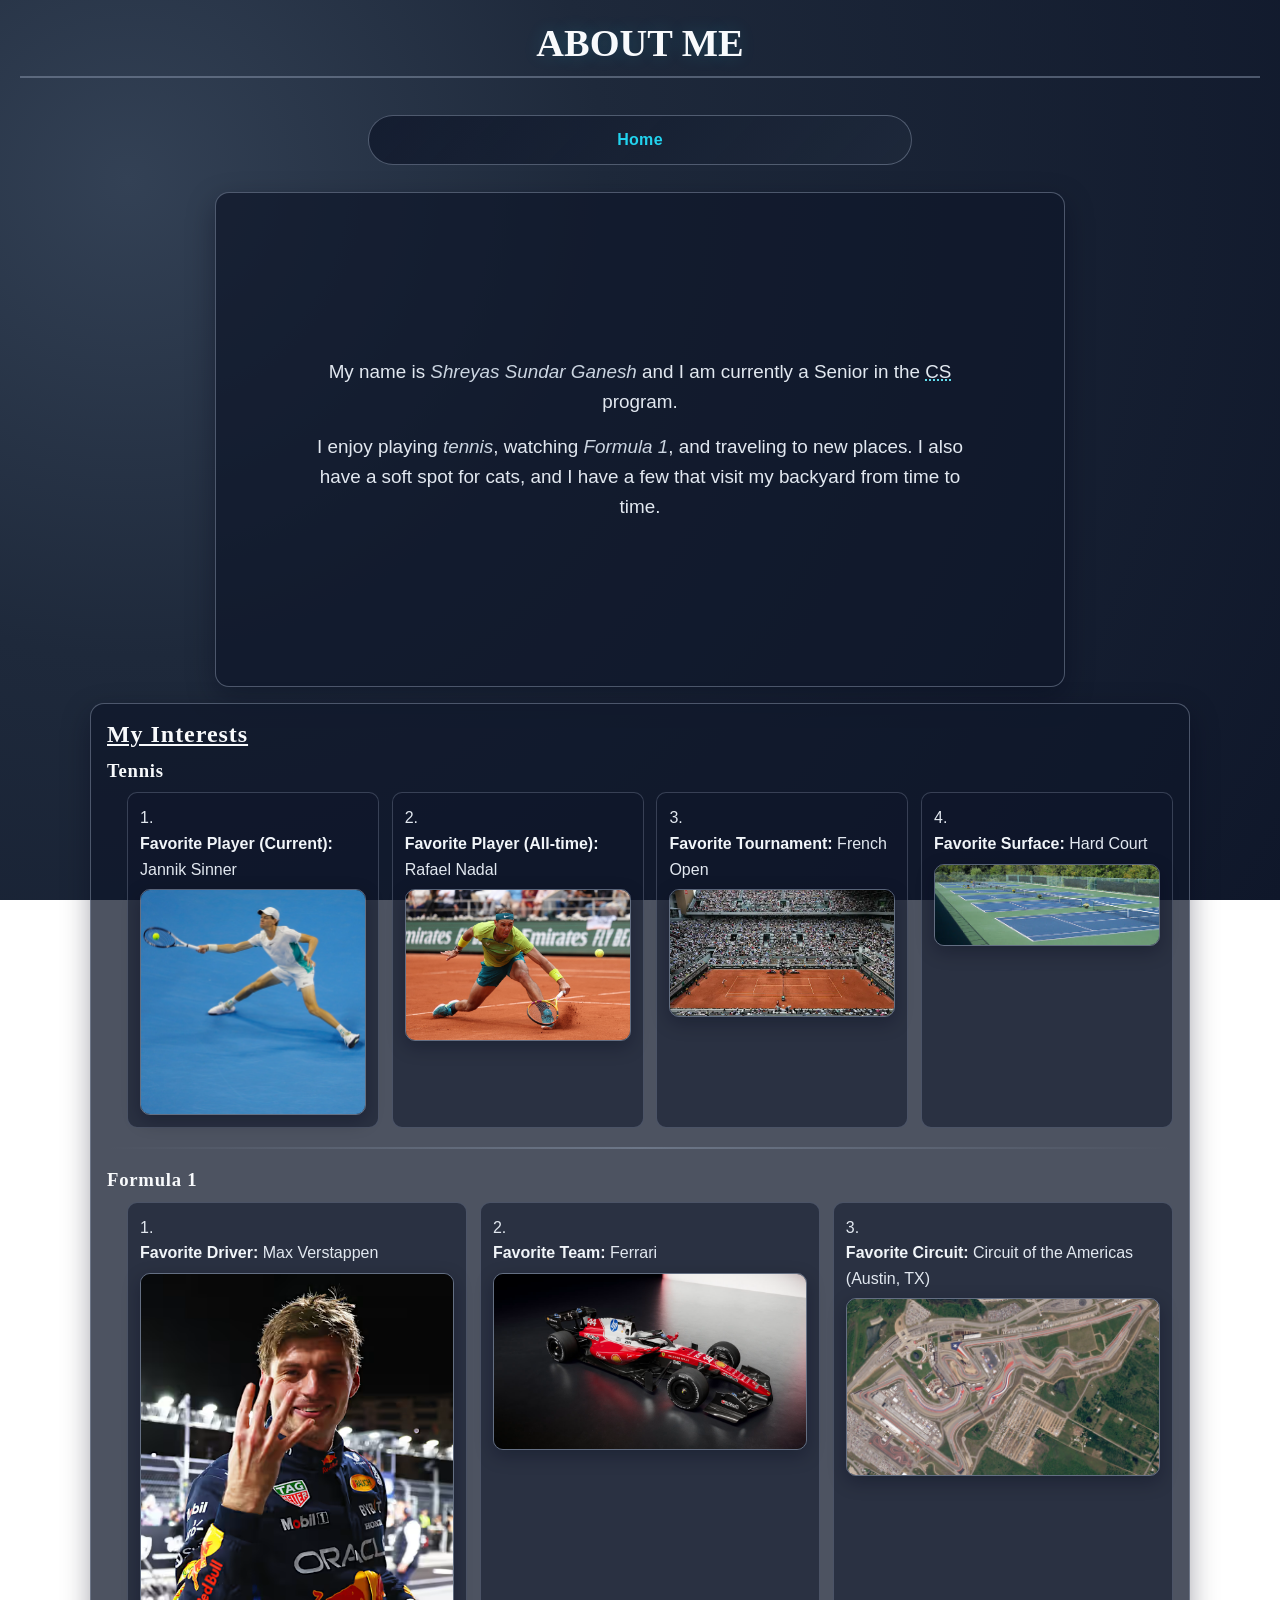
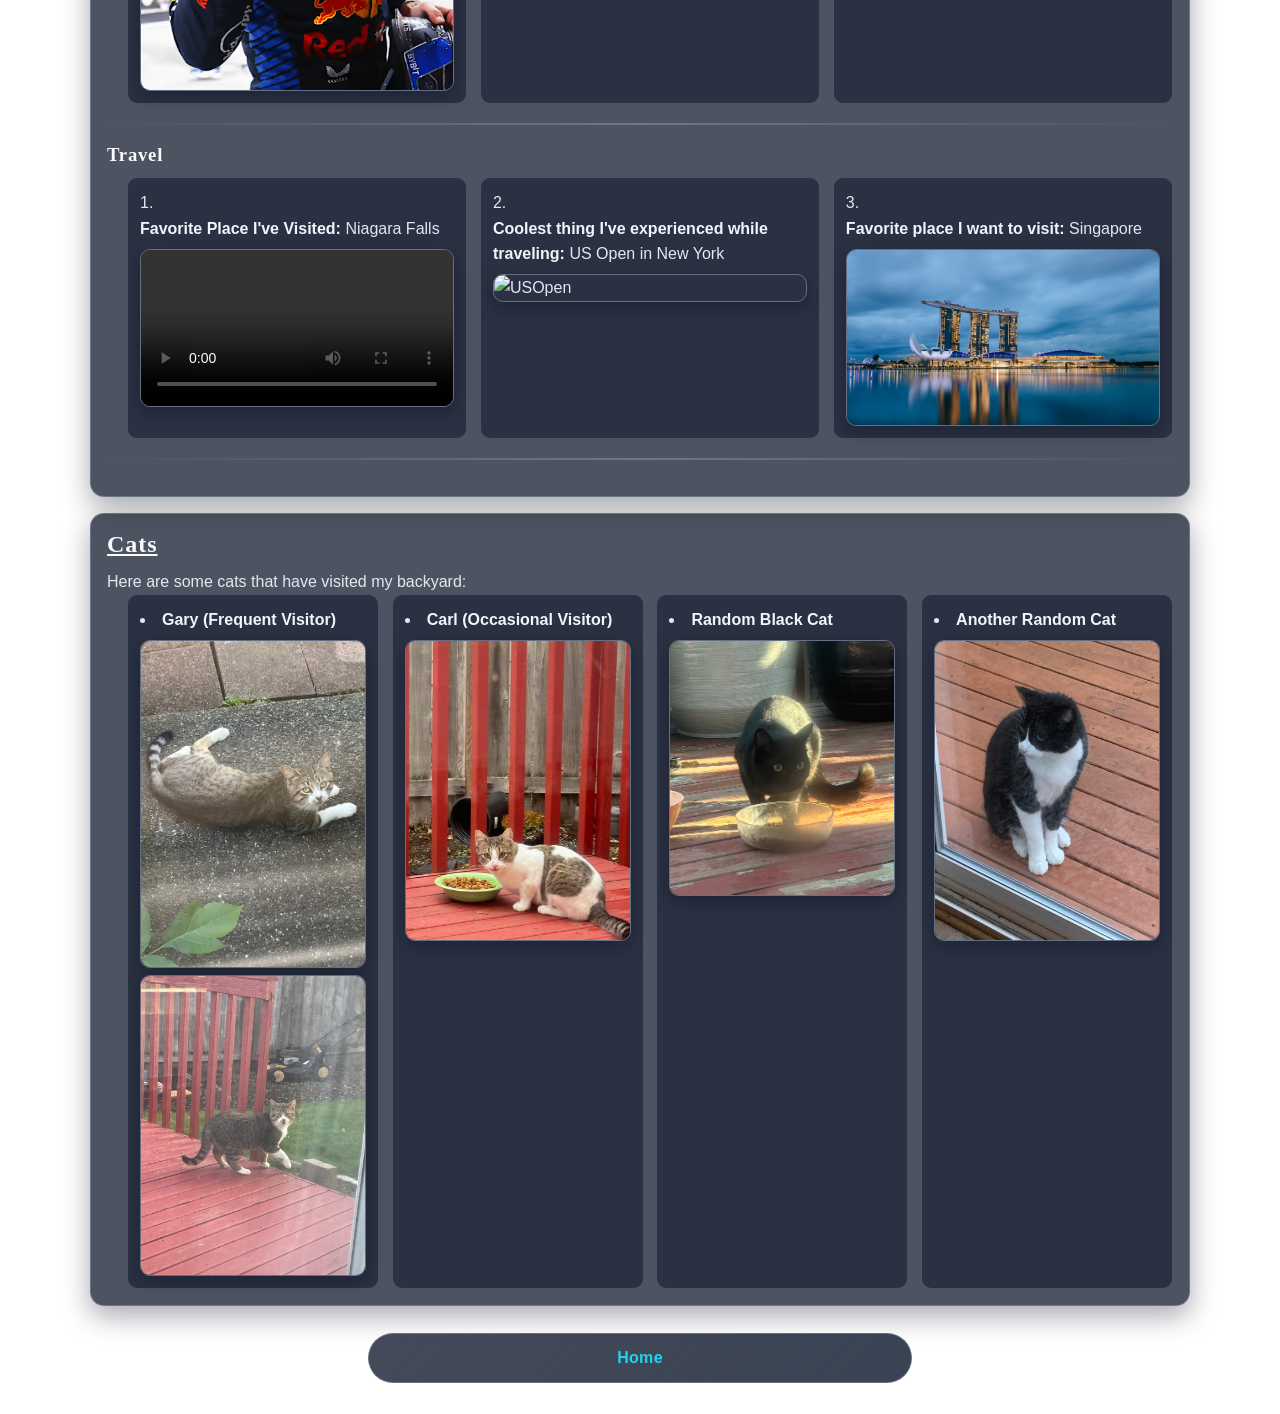
==== commit bc27371b: "Couple changes to the website" ====
--- a/pages/aboutme.html
+++ b/pages/aboutme.html
@@ -9,10 +9,10 @@
     <body>
         <h1 class="title">About Me</h1>
         <a href="../index.html" class="choice">Home</a>
-        <p>
-            <span>My name is <em>Shreyas Sundar Ganesh</em> and I am currently a Senior in the <abbr title="Computer Science">CS</abbr> program.</span> <br>
-            <span>I enjoy playing <i>tennis</i>, watching <i>Formula 1</i>, and <i>traveling</i> to new places. I also have a soft spot for cats, and I have a few that visit my backyard from time to time.</span>
-        </p>
+        <section class="intro-bio">
+            <p>My name is <em>Shreyas Sundar Ganesh</em> and I am currently a Senior in the <abbr title="Computer Science">CS</abbr> program.</p>
+            <p>I enjoy playing <i>tennis</i>, watching <i>Formula 1</i>, and traveling to new places. I also have a soft spot for cats, and I have a few that visit my backyard from time to time.</p>
+        </section>
         <section>
             <h2><u>My Interests</u></h2>
             <h3>Tennis</h3>
--- a/styles/style.css
+++ b/styles/style.css
@@ -73,6 +73,22 @@
     box-shadow: 0 10px 28px rgba(2, 6, 23, 0.35);
 }
 
+.intro-bio {
+    width: min(100%, 850px);
+    min-height: clamp(340px, 55vh, 520px);
+    margin: 0 auto;
+    display: grid;
+    place-content: center;
+    gap: 0.9rem;
+    text-align: center;
+}
+
+.intro-bio p {
+    margin: 0 auto;
+    max-width: 62ch;
+    font-size: clamp(1rem, 1.5vw, 1.18rem);
+}
+
 a {
     color: var(--accent);
     text-decoration: underline;
@@ -82,14 +98,20 @@
 
 a.choice,
 a[href$="index.html"] {
-    display: block;
-    width: fit-content;
-    max-width: 100%;
-    padding: 0.55rem 0.95rem;
-    margin: 0.5rem auto 1rem;
+    display: flex;
+    align-items: center;
+    justify-content: center;
+    width: min(100%, 34rem);
+    min-height: 3.1rem;
+    padding: 0.7rem 1.1rem;
+    margin: 0.7rem auto;
+    text-align: center;
+    text-decoration: none;
+    font-weight: 700;
+    letter-spacing: 0.02em;
     border: 1px solid var(--line);
     border-radius: 999px;
-    background-color: rgba(15, 23, 42, 0.65);
+    background: linear-gradient(135deg, rgba(15, 23, 42, 0.78) 0%, rgba(30, 41, 59, 0.88) 100%);
 }
 
 a:hover,
